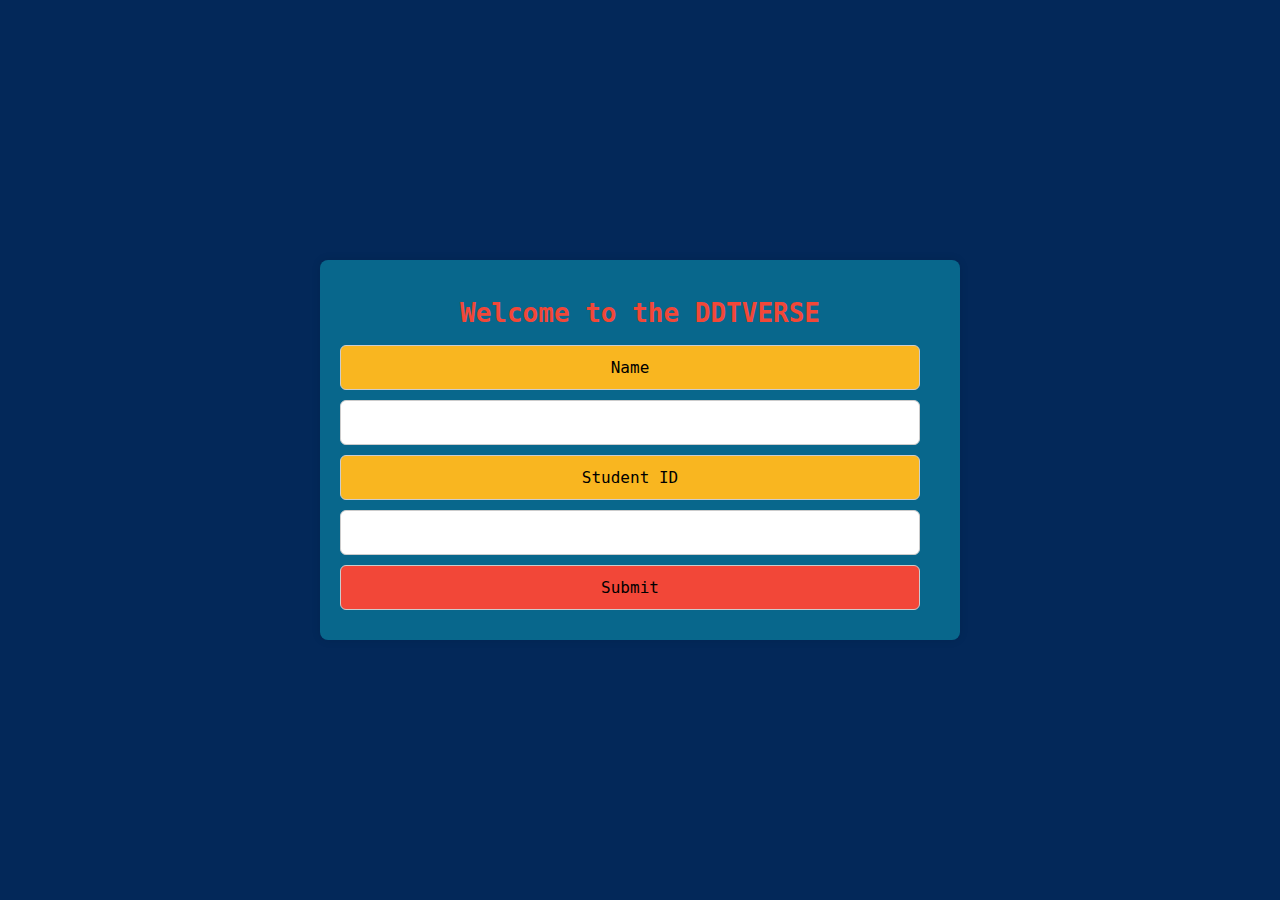
==== index.html @ 35f623ac "Update and rename testrun.html to index.html" ====
<!DOCTYPE html>
<html lang="en">

<head>
    <meta charset="UTF-8">
    <title>Birthday Form</title>
    <style>
        * {
            font-family: monospace;
        }
        body {
            display: flex;
            justify-content: center;
            align-items: center;
            height: 100vh;
            margin: 0;
            font-family: Arial, sans-serif;
            background-color: #032859;
        }

        .form-container {
            text-align: center;
            max-width: 600px;
            width: 100%;
            padding: 20px;
            border-radius: 8px;
            background-color: #08678C;
            box-shadow: 0 0 10px rgba(0, 0, 0, 0.1);
        }

        .form-container #question {
            padding: 5px;
        }

        input[type="text"],
        input[type="submit"],
        input[type="button"],
        label {
            display: block;
            margin: 10px 0;
            width: calc(100% - 20px);
            padding: 12px;
            border: 1px solid #ccc;
            border-radius: 6px;
            box-sizing: border-box;
            font-size: 16px;
            background-color: #F9B620;
            color: black;
            transition: border-color 0.3s ease;
        }

        input[type="text"] {
            background-color: white;
            color: black;
        }


        input[type="text"]:focus,
        input[type="submit"]:hover,
        input[type="button"]:hover,
        label:hover {
            border-color: #2196F3;
        }

        input[type="text"]:focus,
        input[type="submit"]:focus,
        input[type="button"]:focus,
        label:focus {
            outline: none;
            border-color: #2196F3;
        }

        input[type="submit"],
        input[type="button"] {
            cursor: pointer;
            background-color: #2196F3;
            color: #fff;
        }

        input[type="submit"], input[type="button"] {
            background-color: #F24738;
            color: black;
        }

        input[type="checkbox"] {
            display: none;
        }

        label.checkbox {
            position: relative;
            padding-left: 30px;
            cursor: pointer;
            font-size: 14px;
            color: #333;
            display: block;
            margin-bottom: 8px;
        }

        label.checkbox:before {
            content: '';
            position: absolute;
            left: 5px;
            top: 8px;
            width: 24px;
            height: 24px;
            border: 2px solid #F24738;
            border-radius: 4px;
            transition: background-color 0.3s ease, border-color 0.3s ease;
        }

        input[type="checkbox"]:checked+label.checkbox:before {
            background-color: #F24738;
            border-color: #F24738;
        }

        #popup {
            display: none;
            position: fixed;
            top: 50%;
            left: 50%;
            transform: translate(-50%, -50%);
            background: #032859;
            padding: 20px;
            border: 2px solid #333;
            border-radius: 5px;
            box-shadow: 0 0 10px rgba(0, 0, 0, 0.3);
            text-align: center;
        }

        #popup h1, h2, h4 {
            color: white;
        }

        #popup.show {
            display: block;
        }

        .hidden {
            display: none;
        }
    </style>
    <script>
        function validateNameAndID() {
            var name = document.getElementById("name").value;
            var studentId = document.getElementById("studentId").value;

            if (name === "" || studentId === "") {
                alert("Please fill in all fields.");
                return false;
            }

            // Basic student ID validation (9 digits)
            if (isNaN(studentId) || studentId.length !== 9 || studentId !== "220041117") {
                alert("Please enter a valid Student ID (9 digits).");
                return false;
            }


            document.getElementById("question").classList.remove("hidden");
            return false; // Prevent form submission
        }

        function showGreetingMessage() {
            var options = document.getElementsByName("color");
            var selectedOption = "";

            for (var i = 0; i < options.length; i++) {
                if (options[i].checked) {
                    selectedOption = options[i].value;
                    break;
                }
            }

            if (selectedOption === "") {
                alert("Please choose an option.");
                return;
            }

            document.getElementById("popup").classList.add("show");
        }
    </script>
</head>

<body>
    <div class="form-container">
        <form onsubmit="return validateNameAndID()">
            <h1 style="color: #F24738;">Welcome to the DDTVERSE</h1>
            <label for="name">Name</label>
            <input type="text" id="name" name="name" required>

            <label for="studentId">Student ID</label>
            <input type="text" id="studentId" name="studentId" required>

            <input type="submit" value="Submit" onclick="return validateNameAndID()">
        </form>

        <div class="form-container hidden" id="question" style="margin-top: 50px; background-color: #032859">
            <h2 style="color: #F24738;">How do you like to spend your time?</h2>
            <form onsubmit="return false;">
                <input type="checkbox" id="red" name="color" value="Red">
                <label class="checkbox" for="red" style="color: black;">Sleep</label>

                <input type="checkbox" id="blue" name="color" value="Blue">
                <label class="checkbox" for="blue" style="color: black;">More Sleep</label>

                <input type="checkbox" id="purple" name="color" value="Purple">
                <label class="checkbox" for="purple" style="color: black;">Nothing but Sleep</label><br><br>

                <input type="button" value="Submit" onclick="showGreetingMessage()">
            </form>
        </div>
    </div>

    <div id="popup" style="color: black">
        <h1>Happy Birthday CR afa!</h1>
        <h2>Here's to a new year of sleeping, sleeping and sleeping!</h2>
        <h4>Yawn yawn...</h4>
    </div>
</body>

</html>
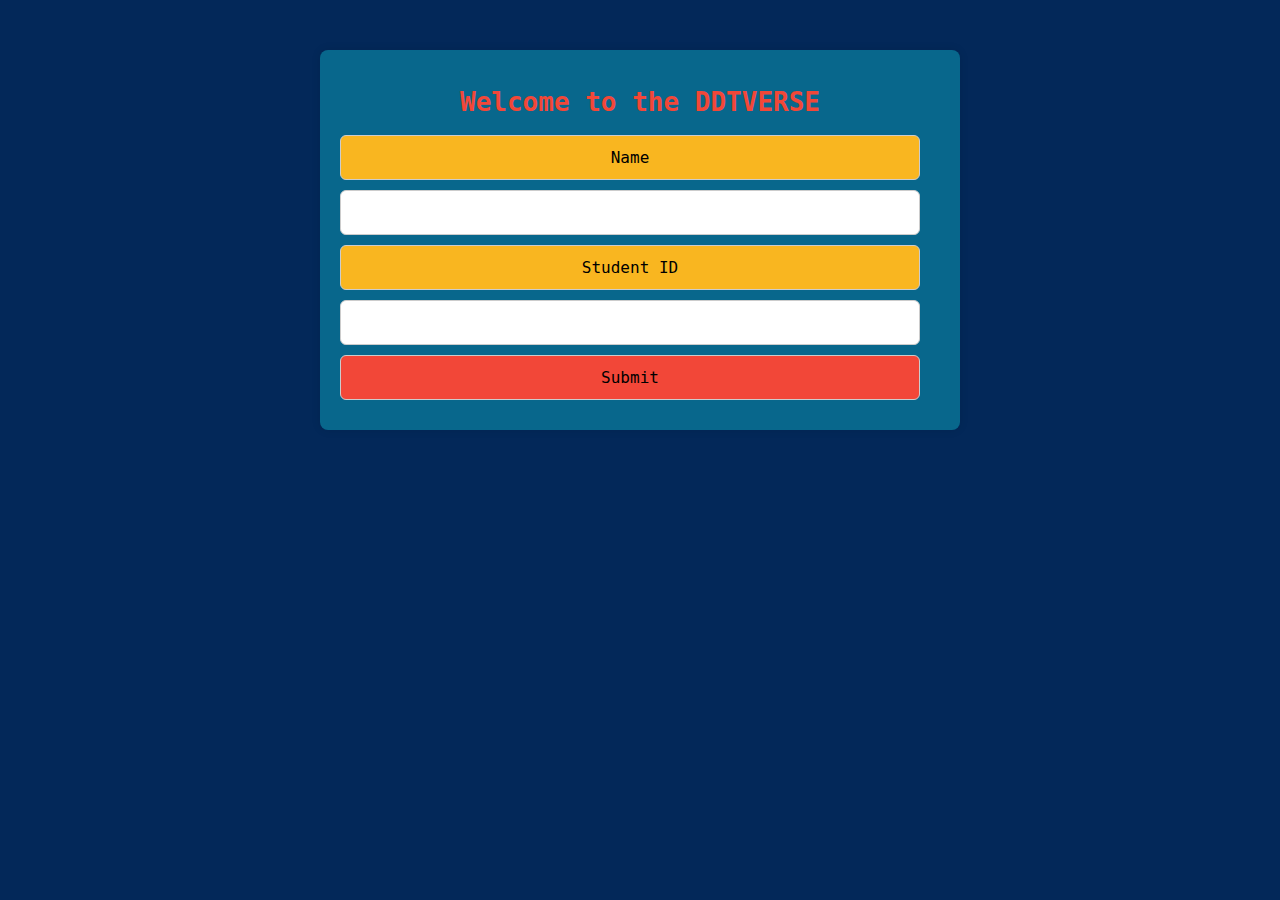
==== commit 89ece712: "Update index.html" ====
--- a/index.html
+++ b/index.html
@@ -3,7 +3,7 @@
 
 <head>
     <meta charset="UTF-8">
-    <title>Birthday Form</title>
+    <title>DDTVerse</title>
     <style>
         * {
             font-family: monospace;
@@ -12,8 +12,8 @@
             display: flex;
             justify-content: center;
             align-items: center;
-            height: 100vh;
-            margin: 0;
+            height: auto;
+            margin-top: 50px;
             font-family: Arial, sans-serif;
             background-color: #032859;
         }
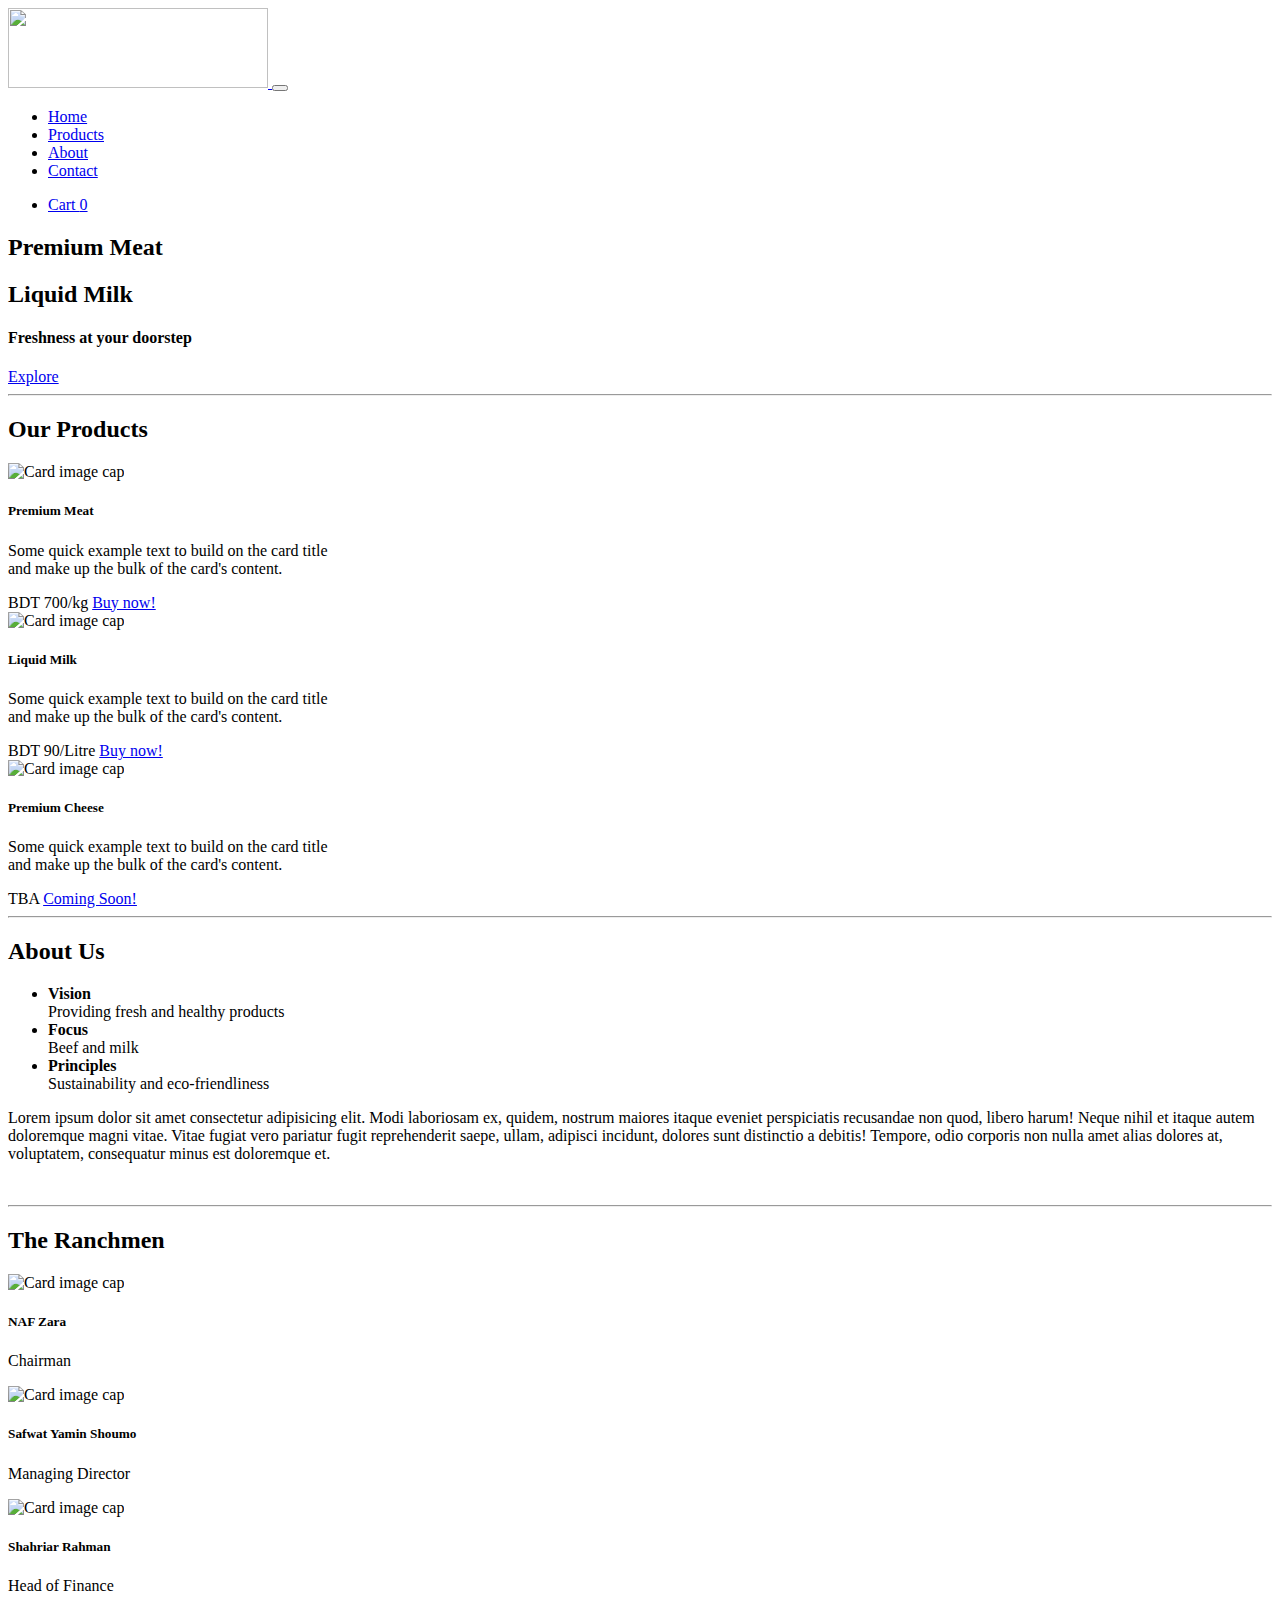
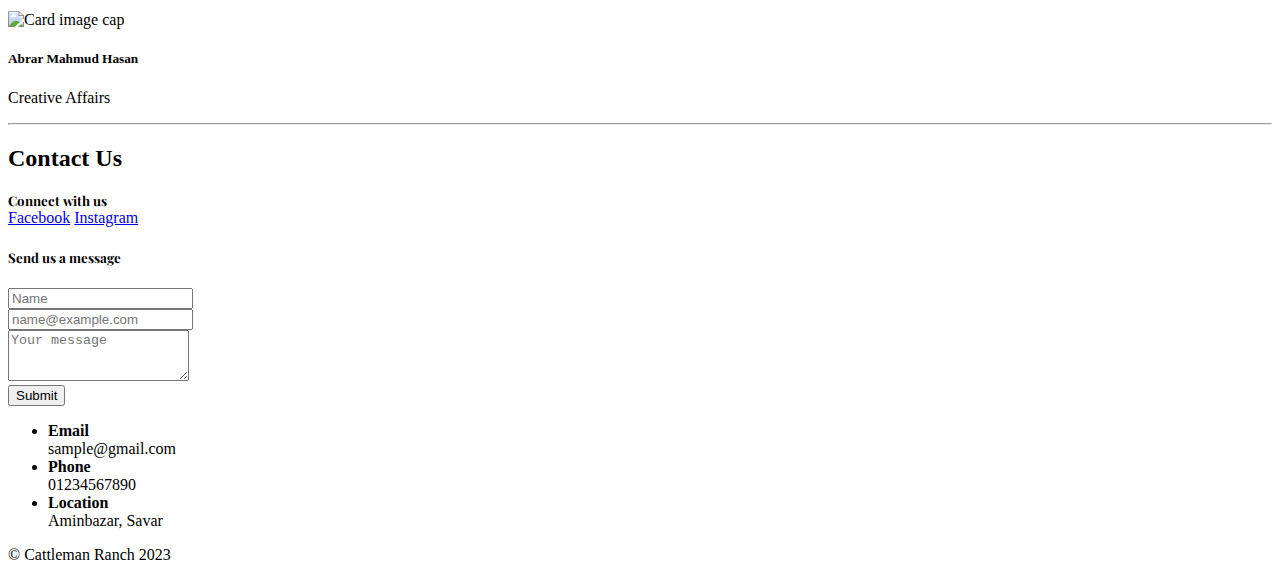
==== commit 941c781a: "Update index.html to CMR website" ====
--- a/index.html
+++ b/index.html
@@ -3,219 +3,220 @@
 
 <head>
     <meta charset="UTF-8">
-    <title>DDTVerse</title>
-    <style>
-        * {
-            font-family: monospace;
-        }
-        body {
-            display: flex;
-            justify-content: center;
-            align-items: center;
-            height: auto;
-            margin-top: 50px;
-            font-family: Arial, sans-serif;
-            background-color: #032859;
-        }
-
-        .form-container {
-            text-align: center;
-            max-width: 600px;
-            width: 100%;
-            padding: 20px;
-            border-radius: 8px;
-            background-color: #08678C;
-            box-shadow: 0 0 10px rgba(0, 0, 0, 0.1);
-        }
-
-        .form-container #question {
-            padding: 5px;
-        }
-
-        input[type="text"],
-        input[type="submit"],
-        input[type="button"],
-        label {
-            display: block;
-            margin: 10px 0;
-            width: calc(100% - 20px);
-            padding: 12px;
-            border: 1px solid #ccc;
-            border-radius: 6px;
-            box-sizing: border-box;
-            font-size: 16px;
-            background-color: #F9B620;
-            color: black;
-            transition: border-color 0.3s ease;
-        }
-
-        input[type="text"] {
-            background-color: white;
-            color: black;
-        }
-
-
-        input[type="text"]:focus,
-        input[type="submit"]:hover,
-        input[type="button"]:hover,
-        label:hover {
-            border-color: #2196F3;
-        }
-
-        input[type="text"]:focus,
-        input[type="submit"]:focus,
-        input[type="button"]:focus,
-        label:focus {
-            outline: none;
-            border-color: #2196F3;
-        }
-
-        input[type="submit"],
-        input[type="button"] {
-            cursor: pointer;
-            background-color: #2196F3;
-            color: #fff;
-        }
-
-        input[type="submit"], input[type="button"] {
-            background-color: #F24738;
-            color: black;
-        }
-
-        input[type="checkbox"] {
-            display: none;
-        }
-
-        label.checkbox {
-            position: relative;
-            padding-left: 30px;
-            cursor: pointer;
-            font-size: 14px;
-            color: #333;
-            display: block;
-            margin-bottom: 8px;
-        }
-
-        label.checkbox:before {
-            content: '';
-            position: absolute;
-            left: 5px;
-            top: 8px;
-            width: 24px;
-            height: 24px;
-            border: 2px solid #F24738;
-            border-radius: 4px;
-            transition: background-color 0.3s ease, border-color 0.3s ease;
-        }
-
-        input[type="checkbox"]:checked+label.checkbox:before {
-            background-color: #F24738;
-            border-color: #F24738;
-        }
-
-        #popup {
-            display: none;
-            position: fixed;
-            top: 50%;
-            left: 50%;
-            transform: translate(-50%, -50%);
-            background: #032859;
-            padding: 20px;
-            border: 2px solid #333;
-            border-radius: 5px;
-            box-shadow: 0 0 10px rgba(0, 0, 0, 0.3);
-            text-align: center;
-        }
-
-        #popup h1, h2, h4 {
-            color: white;
-        }
-
-        #popup.show {
-            display: block;
-        }
-
-        .hidden {
-            display: none;
-        }
-    </style>
-    <script>
-        function validateNameAndID() {
-            var name = document.getElementById("name").value;
-            var studentId = document.getElementById("studentId").value;
-
-            if (name === "" || studentId === "") {
-                alert("Please fill in all fields.");
-                return false;
-            }
-
-            // Basic student ID validation (9 digits)
-            if (isNaN(studentId) || studentId.length !== 9 || studentId !== "220041117") {
-                alert("Please enter a valid Student ID (9 digits).");
-                return false;
-            }
-
-
-            document.getElementById("question").classList.remove("hidden");
-            return false; // Prevent form submission
-        }
-
-        function showGreetingMessage() {
-            var options = document.getElementsByName("color");
-            var selectedOption = "";
-
-            for (var i = 0; i < options.length; i++) {
-                if (options[i].checked) {
-                    selectedOption = options[i].value;
-                    break;
-                }
-            }
-
-            if (selectedOption === "") {
-                alert("Please choose an option.");
-                return;
-            }
-
-            document.getElementById("popup").classList.add("show");
-        }
-    </script>
+    <meta name="viewport" content="width=device-width, initial-scale=1.0">
+    <link href="https://fonts.googleapis.com/css2?family=Roboto&display=swap" rel="stylesheet">
+    <link href="https://fonts.googleapis.com/css2?family=Playfair+Display:wght@600&family=Roboto&display=swap"
+        rel="stylesheet">
+    <link rel="stylesheet" href="https://cdn.jsdelivr.net/npm/bootstrap@4.6.2/dist/css/bootstrap.min.css"
+        integrity="sha384-xOolHFLEh07PJGoPkLv1IbcEPTNtaed2xpHsD9ESMhqIYd0nLMwNLD69Npy4HI+N" crossorigin="anonymous">
+    <link rel="stylesheet" href="styles.css" type="text/css">
+    <title>Cattleman ranch</title>
 </head>
 
 <body>
-    <div class="form-container">
-        <form onsubmit="return validateNameAndID()">
-            <h1 style="color: #F24738;">Welcome to the DDTVERSE</h1>
-            <label for="name">Name</label>
-            <input type="text" id="name" name="name" required>
-
-            <label for="studentId">Student ID</label>
-            <input type="text" id="studentId" name="studentId" required>
-
-            <input type="submit" value="Submit" onclick="return validateNameAndID()">
-        </form>
-
-        <div class="form-container hidden" id="question" style="margin-top: 50px; background-color: #032859">
-            <h2 style="color: #F24738;">How do you like to spend your time?</h2>
-            <form onsubmit="return false;">
-                <input type="checkbox" id="red" name="color" value="Red">
-                <label class="checkbox" for="red" style="color: black;">Sleep</label>
-
-                <input type="checkbox" id="blue" name="color" value="Blue">
-                <label class="checkbox" for="blue" style="color: black;">More Sleep</label>
-
-                <input type="checkbox" id="purple" name="color" value="Purple">
-                <label class="checkbox" for="purple" style="color: black;">Nothing but Sleep</label><br><br>
-
-                <input type="button" value="Submit" onclick="showGreetingMessage()">
-            </form>
-        </div>
-    </div>
-
-    <div id="popup" style="color: black">
-        <h1>Happy Birthday CR afa!</h1>
-        <h2>Here's to a new year of sleeping, sleeping and sleeping!</h2>
-        <h4>Yawn yawn...</h4>
-    </div>
+    <!--Navigation bar-->
+    <nav class="navbar navbar-expand-lg navbar-dark sticky-top">
+        <a class="navbar-brand" href="#">
+            <img src="images/CMR logo with name-01.png" alt="" height="80px" width="260px">
+        </a>
+        <button class="navbar-toggler" type="button" data-toggle="collapse" data-target="#navbarNav"
+            aria-controls="navbarNavAltMarkup" aria-expanded="false" aria-label="Toggle navigation">
+            <span class="navbar-toggler-icon"></span>
+        </button>
+        <div class="collapse navbar-collapse" id="navbarNav">
+            <ul class="navbar-nav">
+                <li class="nav-item">
+                    <a class="my-nav-link nav-link" href="site.html">Home</a>
+                </li>
+                <li class="nav-item">
+                    <a class="nav-link my-nav-link" href="#products-heading">Products</a>
+                </li>
+                <li class="nav-item">
+                    <a class="nav-link my-nav-link" href="#about-heading">About</a>
+                </li>
+                <li class="nav-item">
+                    <a class="nav-link my-nav-link" href="#contact-heading">Contact</a>
+                </li>
+            </ul>
+            <ul class="navbar-nav ml-auto">
+                <li class="nav-item">
+                    <a class="nav-link my-nav-link" href="#">Cart <span class="badge badge-danger">0</span></a>
+                </li>
+            </ul>
+        </div>
+    </nav>
+    <!--Welcome section-->
+    <div class="container-fluid" id="section-welcome">
+        <h2>Premium Meat</h2>
+        <h2>Liquid Milk</h2>
+        <h4>Freshness at your doorstep</h4>
+        <a href="#">Explore</a>
+    </div>
+    <hr>
+    <!--Product cards-->
+    <h2 id="products-heading">Our Products</h2>
+    <div class="container-fluid" id="section-products">
+        <div class="row">
+            <div class="col-md-6 col-lg-4 mb-4">
+                <div class="card mx-auto" style="width: 21rem;">
+                    <img class="card-img-top" src="images/beef meat poster-01.jpg" alt="Card image cap">
+                    <div class="card-body">
+                        <h5 class="card-title">Premium Meat</h5>
+                        <p class="card-text">Some quick example text to build on the card title and make up the bulk of
+                            the card's content.</p>
+                        <a class="btn btn-outline-secondary">BDT 700/kg</a>
+                        <a href="#" class="product-card-button btn">Buy now!</a>
+                    </div>
+                </div>
+            </div>
+            <div class="col-md-6 col-lg-4 mb-4">
+                <div class="card mx-auto" style="width: 21rem;">
+                    <img class="card-img-top" src="images/milk sticker english-01.jpg" alt="Card image cap">
+                    <div class="card-body">
+                        <h5 class="card-title">Liquid Milk</h5>
+                        <p class="card-text">Some quick example text to build on the card title and make up the bulk of
+                            the card's content.</p>
+                        <a class="btn btn-outline-secondary">BDT 90/Litre</a>
+                        <a href="#" class="product-card-button btn">Buy now!</a>
+                    </div>
+                </div>
+            </div>
+            <div class="col-md-6 col-lg-4 mb-4">
+                <div class="card mx-auto" style="width: 21rem;">
+                    <img class="card-img-top" src="images/cheese.jpg" alt="Card image cap">
+                    <div class="card-body">
+                        <h5 class="card-title">Premium Cheese</h5>
+                        <p class="card-text">Some quick example text to build on the card title and make up the bulk of
+                            the card's content.</p>
+                        <a class="btn btn-outline-secondary">TBA</a>
+                        <a href="#" class="product-card-button btn">Coming Soon!</a>
+                    </div>
+                </div>
+            </div>
+        </div>
+    </div>
+    <hr>
+    <!--About-->
+    <h2 id="about-heading">About Us</h2>
+    <div class="container-fluid" id="section-about">
+        <div class="row">
+            <div class="col-lg-4 mb-4 ">
+                <div class="card mx-auto" style="width: 21rem;">
+                    <ul class="list-group list-group-flush">
+                        <li class="list-group-item"><strong>Vision</strong><br>Providing fresh and healthy products</li>
+                        <li class="list-group-item"><strong>Focus</strong><br>Beef and milk</li>
+                        <li class="list-group-item"><strong>Principles</strong><br>Sustainability and eco-friendliness
+                        </li>
+                    </ul>
+                </div>
+            </div>
+            <div class="col-lg-4 mb-4 ">
+                <p>Lorem ipsum dolor sit amet consectetur adipisicing elit. Modi laboriosam ex, quidem, nostrum maiores
+                    itaque eveniet perspiciatis recusandae non quod, libero harum! Neque nihil et itaque autem
+                    doloremque magni vitae.
+                    Vitae fugiat vero pariatur fugit reprehenderit saepe, ullam, adipisci incidunt, dolores sunt
+                    distinctio a debitis! Tempore, odio corporis non nulla amet alias dolores at, voluptatem,
+                    consequatur minus est doloremque et.</p>
+            </div>
+            <div class="col-lg-4 mb-4 text-center">
+                <img src="images/cattleman ranch pfp maroon.jpg" alt="" class="img-fluid" width="60%">
+            </div>
+        </div>
+    </div>
+    <hr>
+    <!--The people-->
+    <h2 id="people-heading">The Ranchmen</h2>
+    <div class="container-fluid" id="section-products">
+        <div class="row">
+            <div class="col-md-6 col-lg-3 mb-4">
+                <div class="card mx-auto" style="width: 18rem;">
+                    <img class="card-img-top" src="images/placeholder.jpg" alt="Card image cap">
+                    <div class="card-body">
+                        <h5 class="card-title">NAF Zara</h5>
+                        <p class="card-text">Chairman</p>
+                    </div>
+                </div>
+            </div>
+            <div class="col-md-6 col-lg-3 mb-4">
+                <div class="card mx-auto" style="width: 18rem;">
+                    <img class="card-img-top" src="images/placeholder.jpg" alt="Card image cap">
+                    <div class="card-body">
+                        <h5 class="card-title">Safwat Yamin Shoumo</h5>
+                        <p class="card-text">Managing Director</p>
+                    </div>
+                </div>
+            </div>
+            <div class="col-md-6 col-lg-3 mb-4">
+                <div class="card mx-auto" style="width: 18rem;">
+                    <img class="card-img-top" src="images/placeholder.jpg" alt="Card image cap">
+                    <div class="card-body">
+                        <h5 class="card-title">Shahriar Rahman</h5>
+                        <p class="card-text">Head of Finance</p>
+                    </div>
+                </div>
+            </div>
+            <div class="col-md-6 col-lg-3 mb-4">
+                <div class="card mx-auto" style="width: 18rem;">
+                    <img class="card-img-top" src="images/image-abrar.jpg" alt="Card image cap">
+                    <div class="card-body">
+                        <h5 class="card-title">Abrar Mahmud Hasan</h5>
+                        <p class="card-text">Creative Affairs</p>
+                    </div>
+                </div>
+            </div>
+        </div>
+    </div>
+    <hr>
+    <!--Contact-->
+    <h2 id="contact-heading">Contact Us</h2>
+    <div class="container-fluid" id="section-contact">
+        <div class="row">
+            <div class="col-lg-4 mb-4 text-center">
+                <h5 class="mb-2" style="font-family: Playfair Display;margin:auto">Connect with us</h5>
+                <div class="card mx-auto" style="width: 21rem;">
+                    <div class="card-body">
+                        <a href="https://www.facebook.com/profile.php?id=61555065422906" target="_blank"
+                            class="card-link btn btn-outline-primary">Facebook</a>
+                        <a href="#" class="card-link btn btn-outline-danger">Instagram</a>
+                    </div>
+                </div>
+            </div>
+            <div class="col-lg-4 mb-4 text-center">
+                <h5 style="font-family: Playfair Display;">Send us a message</h5>
+                <form>
+                    <div class="form-group">
+                        <input type="text" class="form-control" id="name" placeholder="Name">
+                    </div>
+                    <div class="form-group">
+                        <input type="email" class="form-control" id="email" placeholder="name@example.com">
+                    </div>
+                    <div class="form-group">
+                        <textarea class="form-control" id="exampleFormControlTextarea1" rows="3"
+                            placeholder="Your message"></textarea>
+                    </div>
+                    <button type="submit" class="btn btn-primary mb-2 form-submit-button">Submit</button>
+                </form>
+            </div>
+            <div class="col-lg-4 mb-4 ">
+                <div class="card mx-auto" style="width: 21rem;">
+                    <ul class="list-group list-group-flush">
+                        <li class="list-group-item"><strong>Email</strong><br>sample@gmail.com</li>
+                        <li class="list-group-item"><strong>Phone</strong><br>01234567890</li>
+                        <li class="list-group-item"><strong>Location</strong><br>Aminbazar, Savar</li>
+                    </ul>
+                </div>
+            </div>
+        </div>
+    </div>
+    <!--footer-->
+    <p id="footer-text">&copy; Cattleman Ranch 2023</p>
+
+    <script src="https://cdn.jsdelivr.net/npm/jquery@3.5.1/dist/jquery.slim.min.js"
+        integrity="sha384-DfXdz2htPH0lsSSs5nCTpuj/zy4C+OGpamoFVy38MVBnE+IbbVYUew+OrCXaRkfj"
+        crossorigin="anonymous"></script>
+    <script src="https://cdn.jsdelivr.net/npm/bootstrap@4.6.2/dist/js/bootstrap.bundle.min.js"
+        integrity="sha384-Fy6S3B9q64WdZWQUiU+q4/2Lc9npb8tCaSX9FK7E8HnRr0Jz8D6OP9dO5Vg3Q9ct"
+        crossorigin="anonymous"></script>
 </body>
 
 </html>
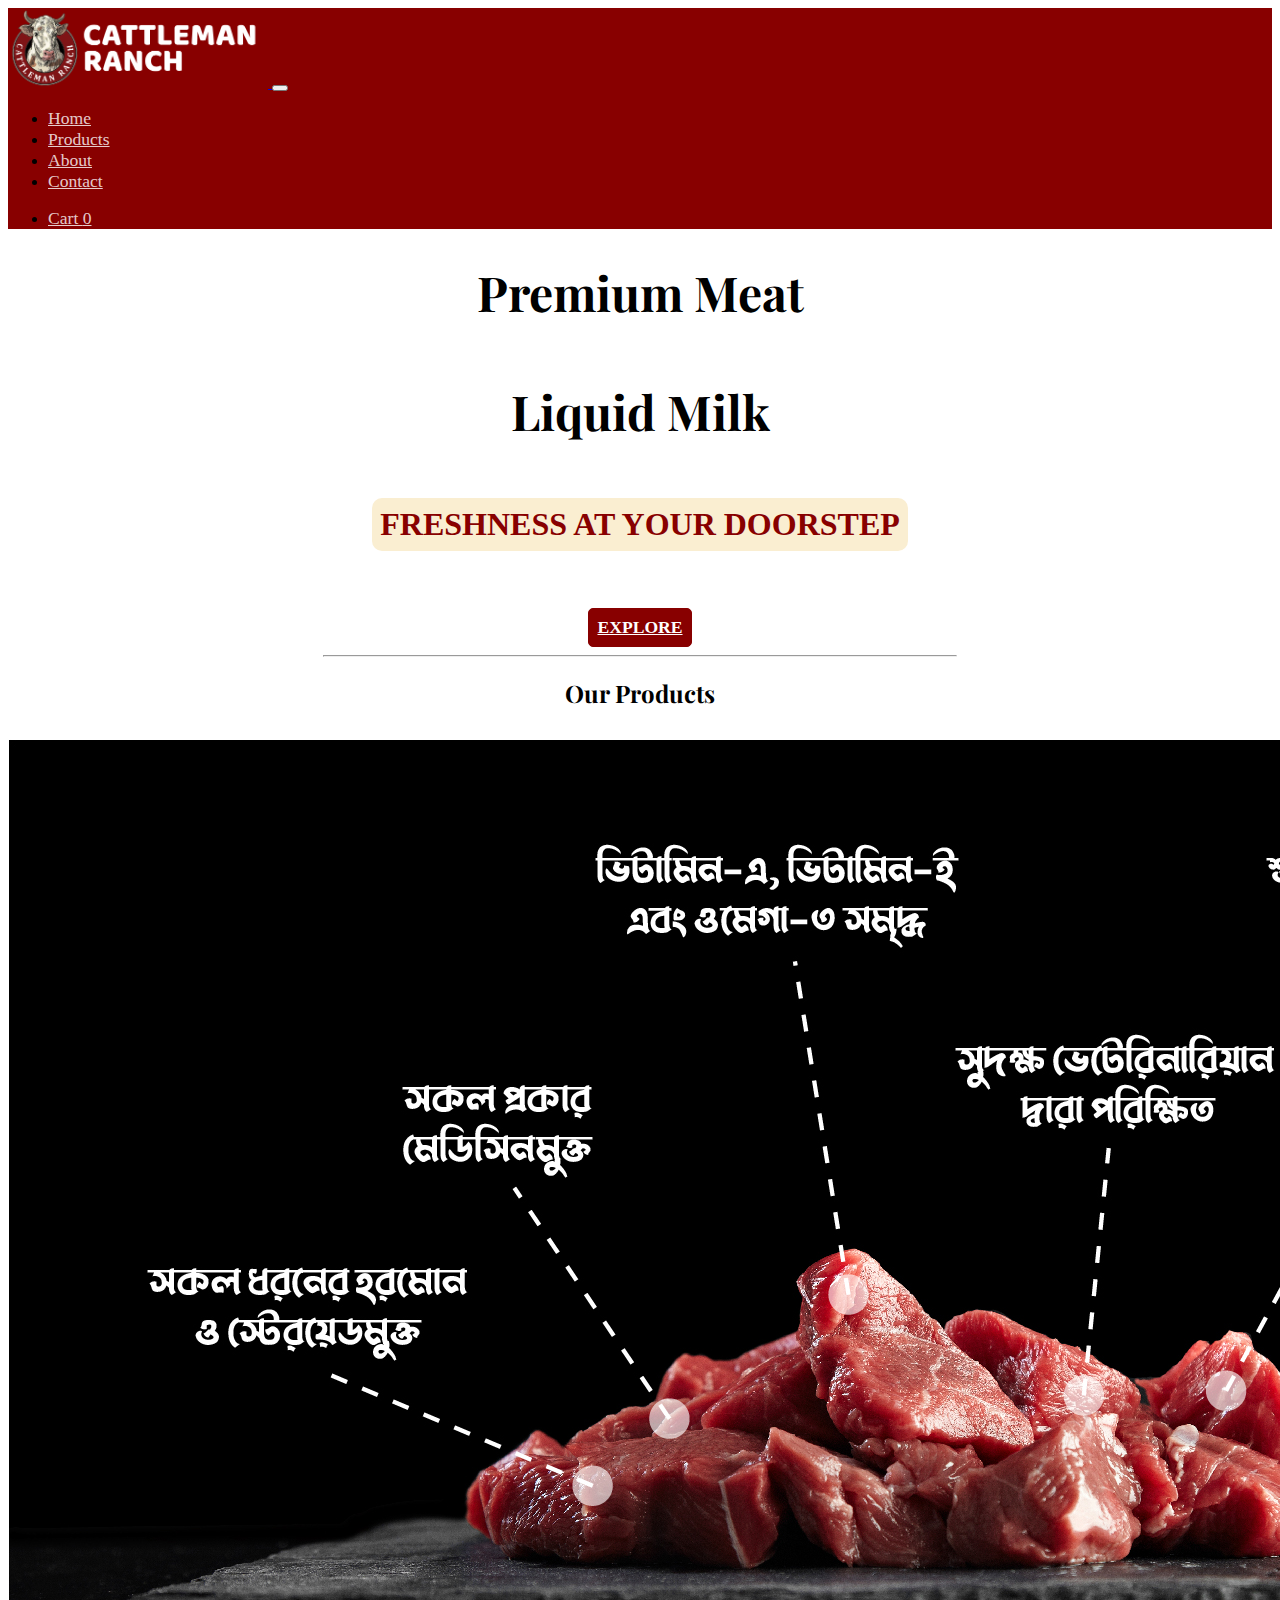
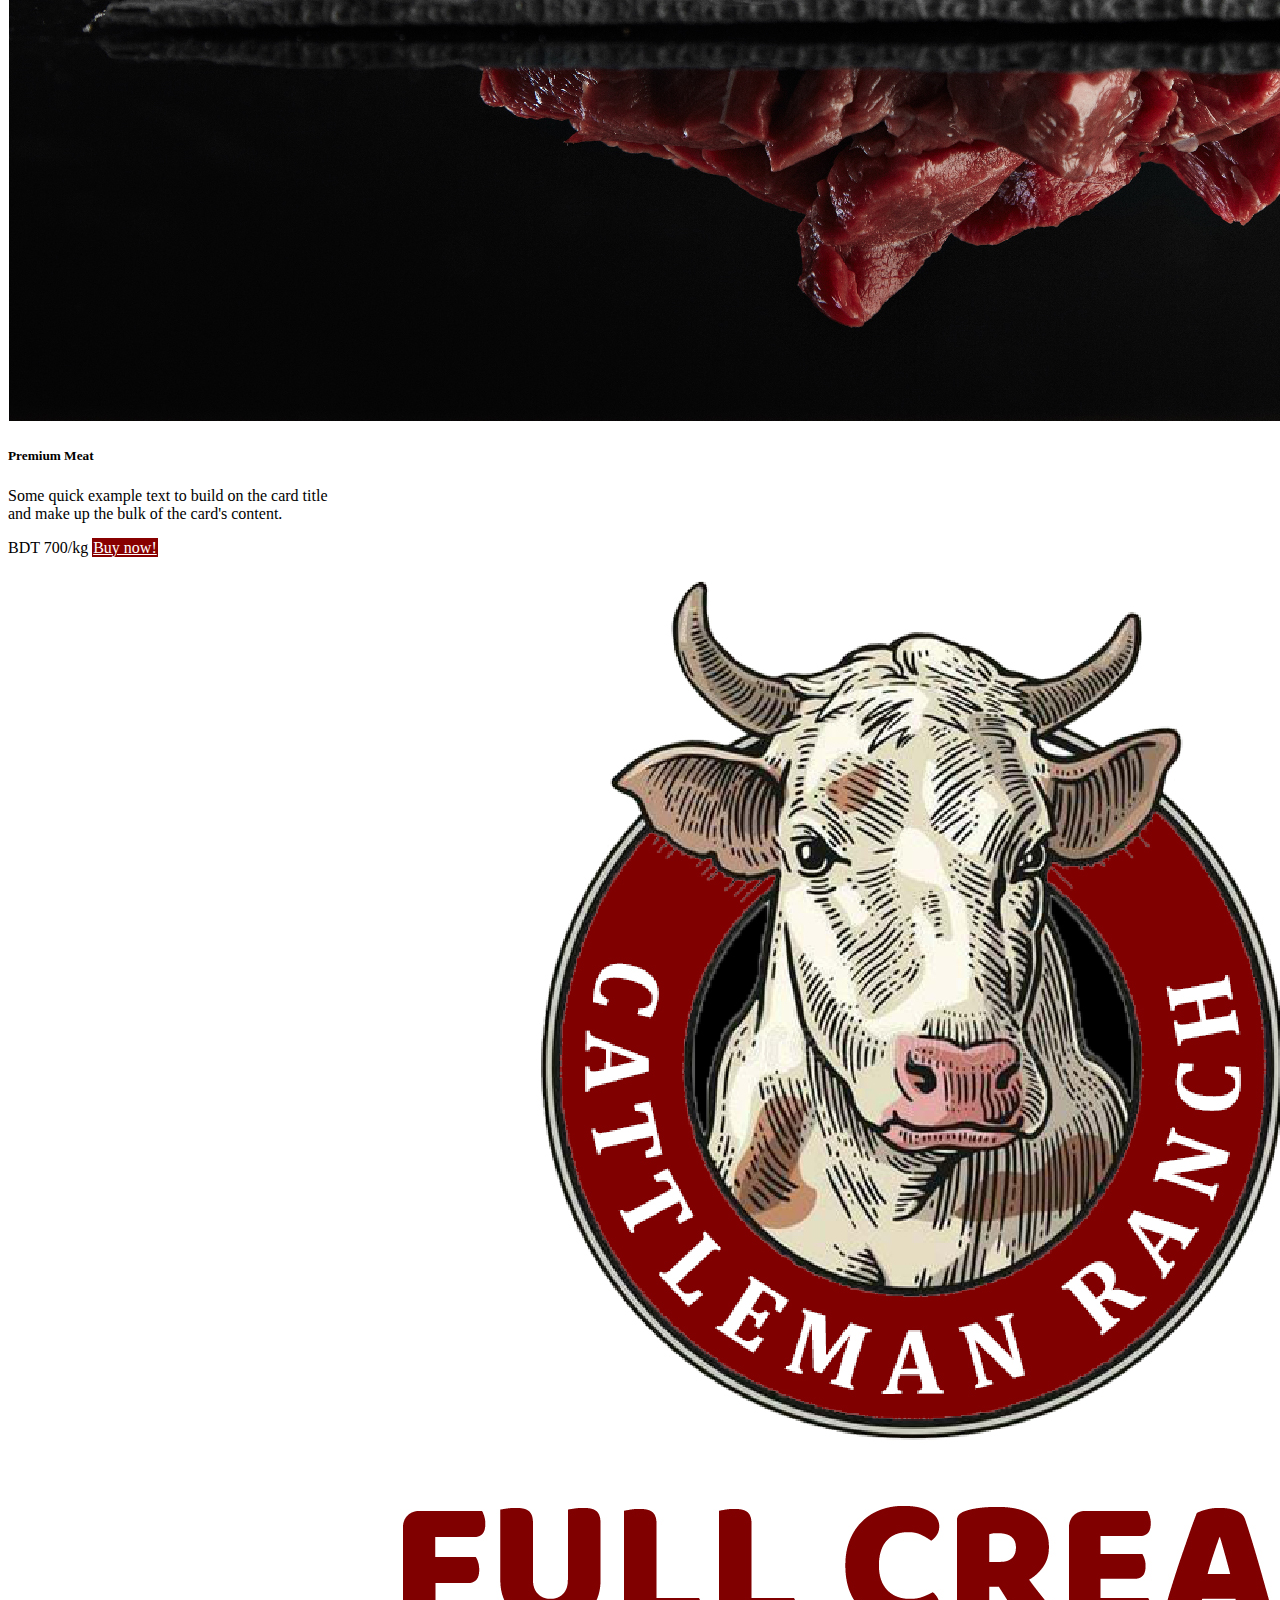
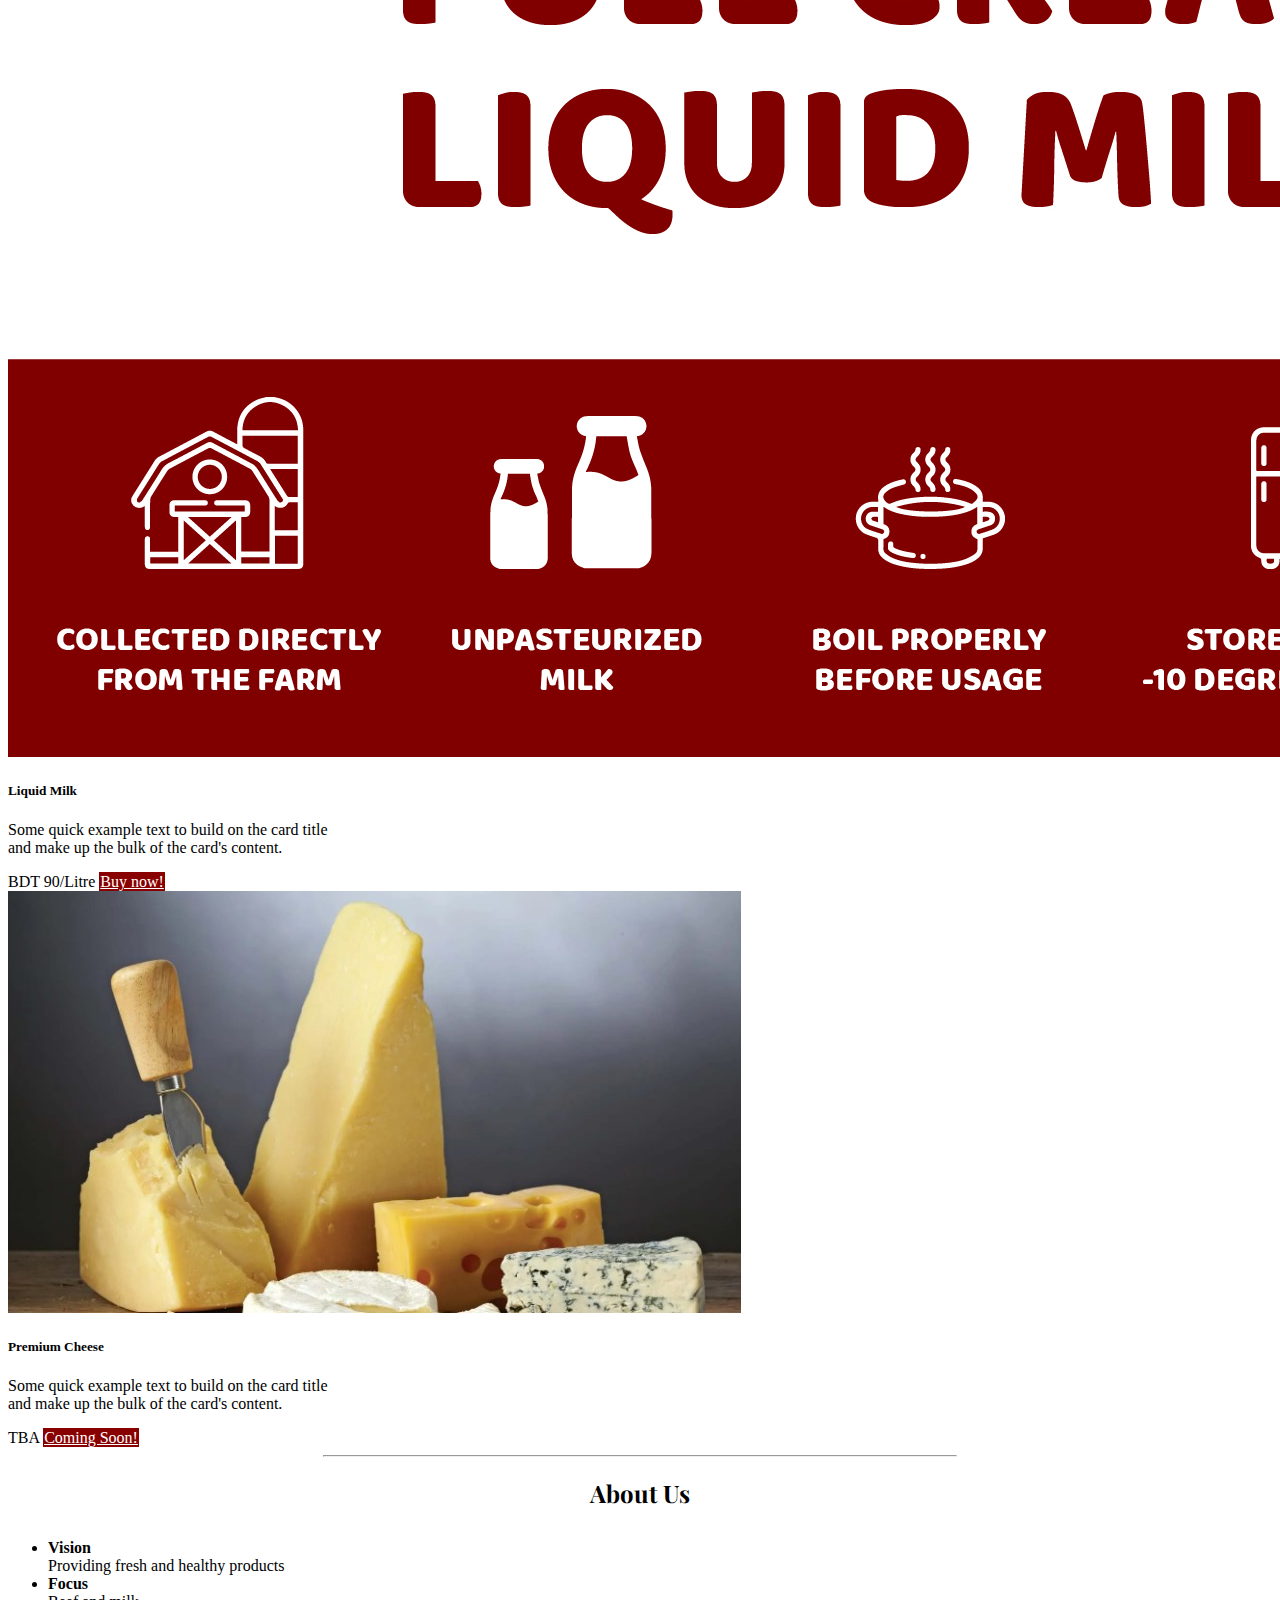
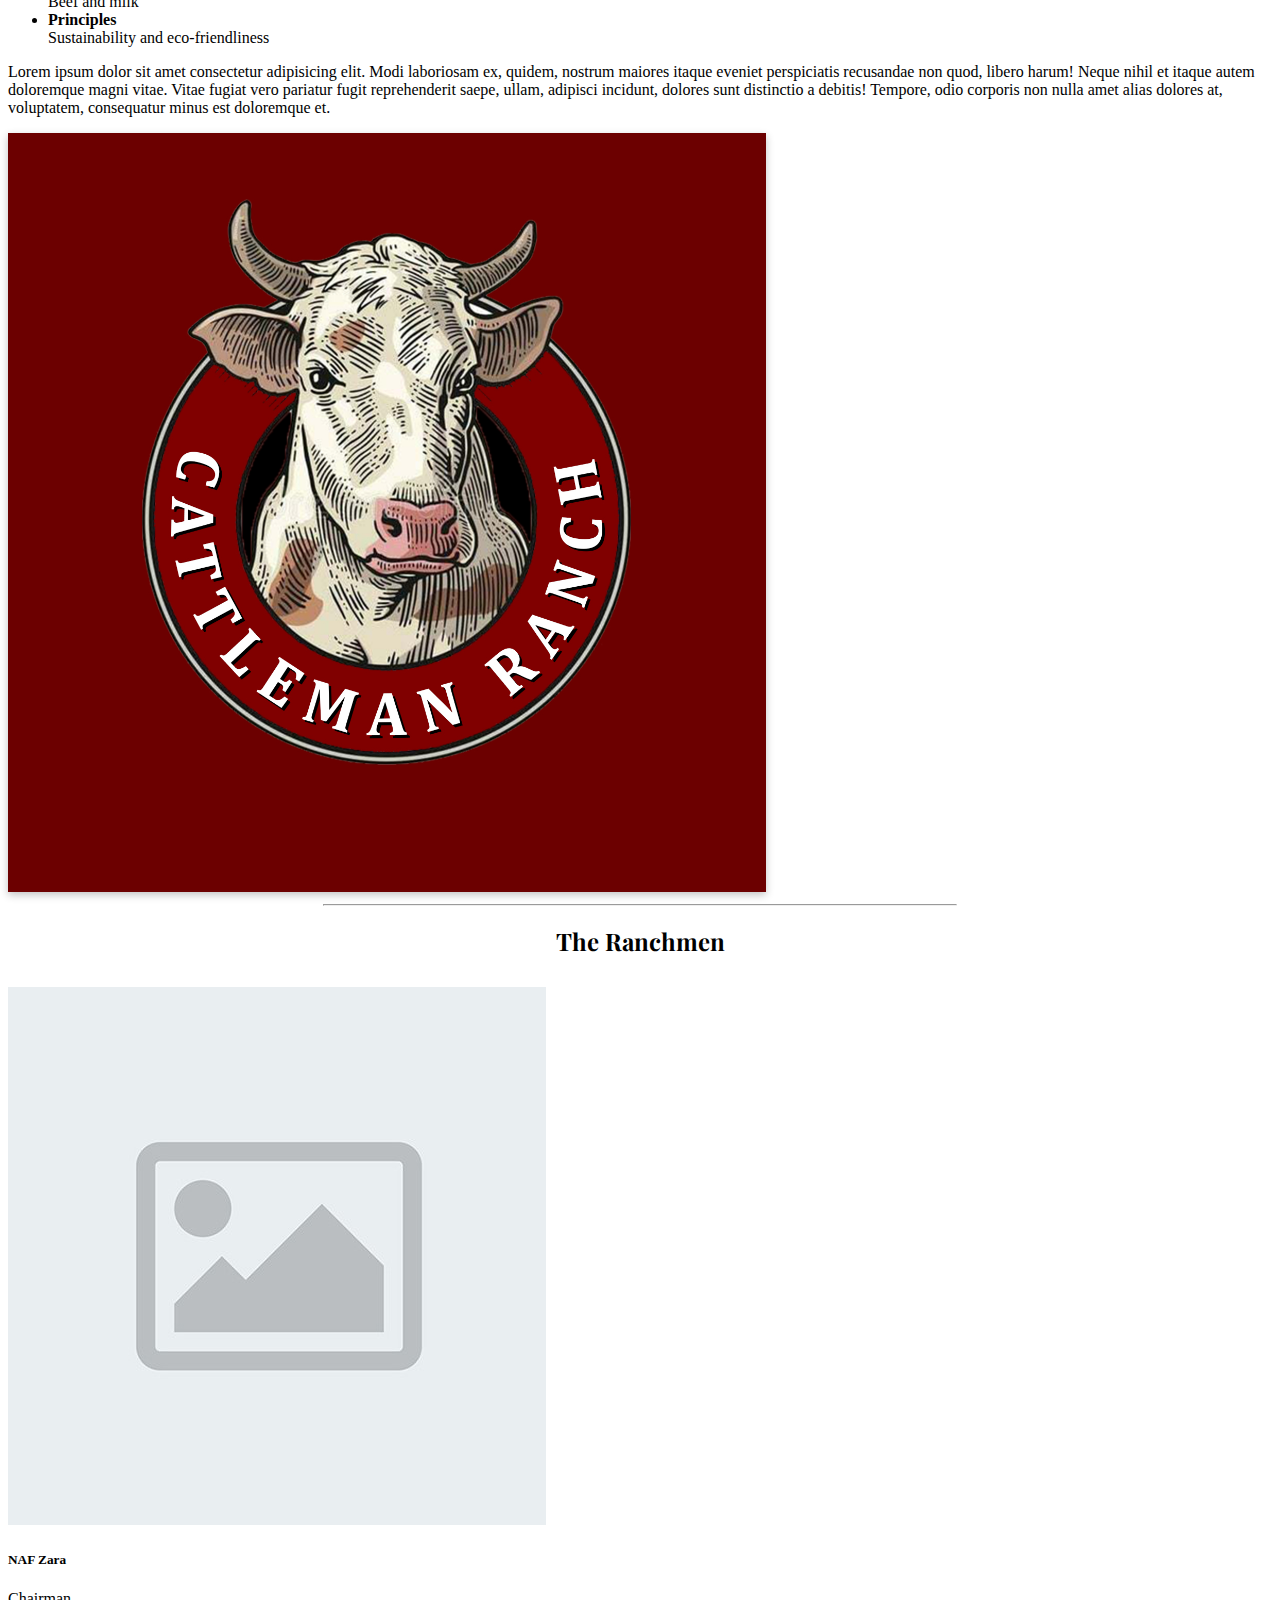
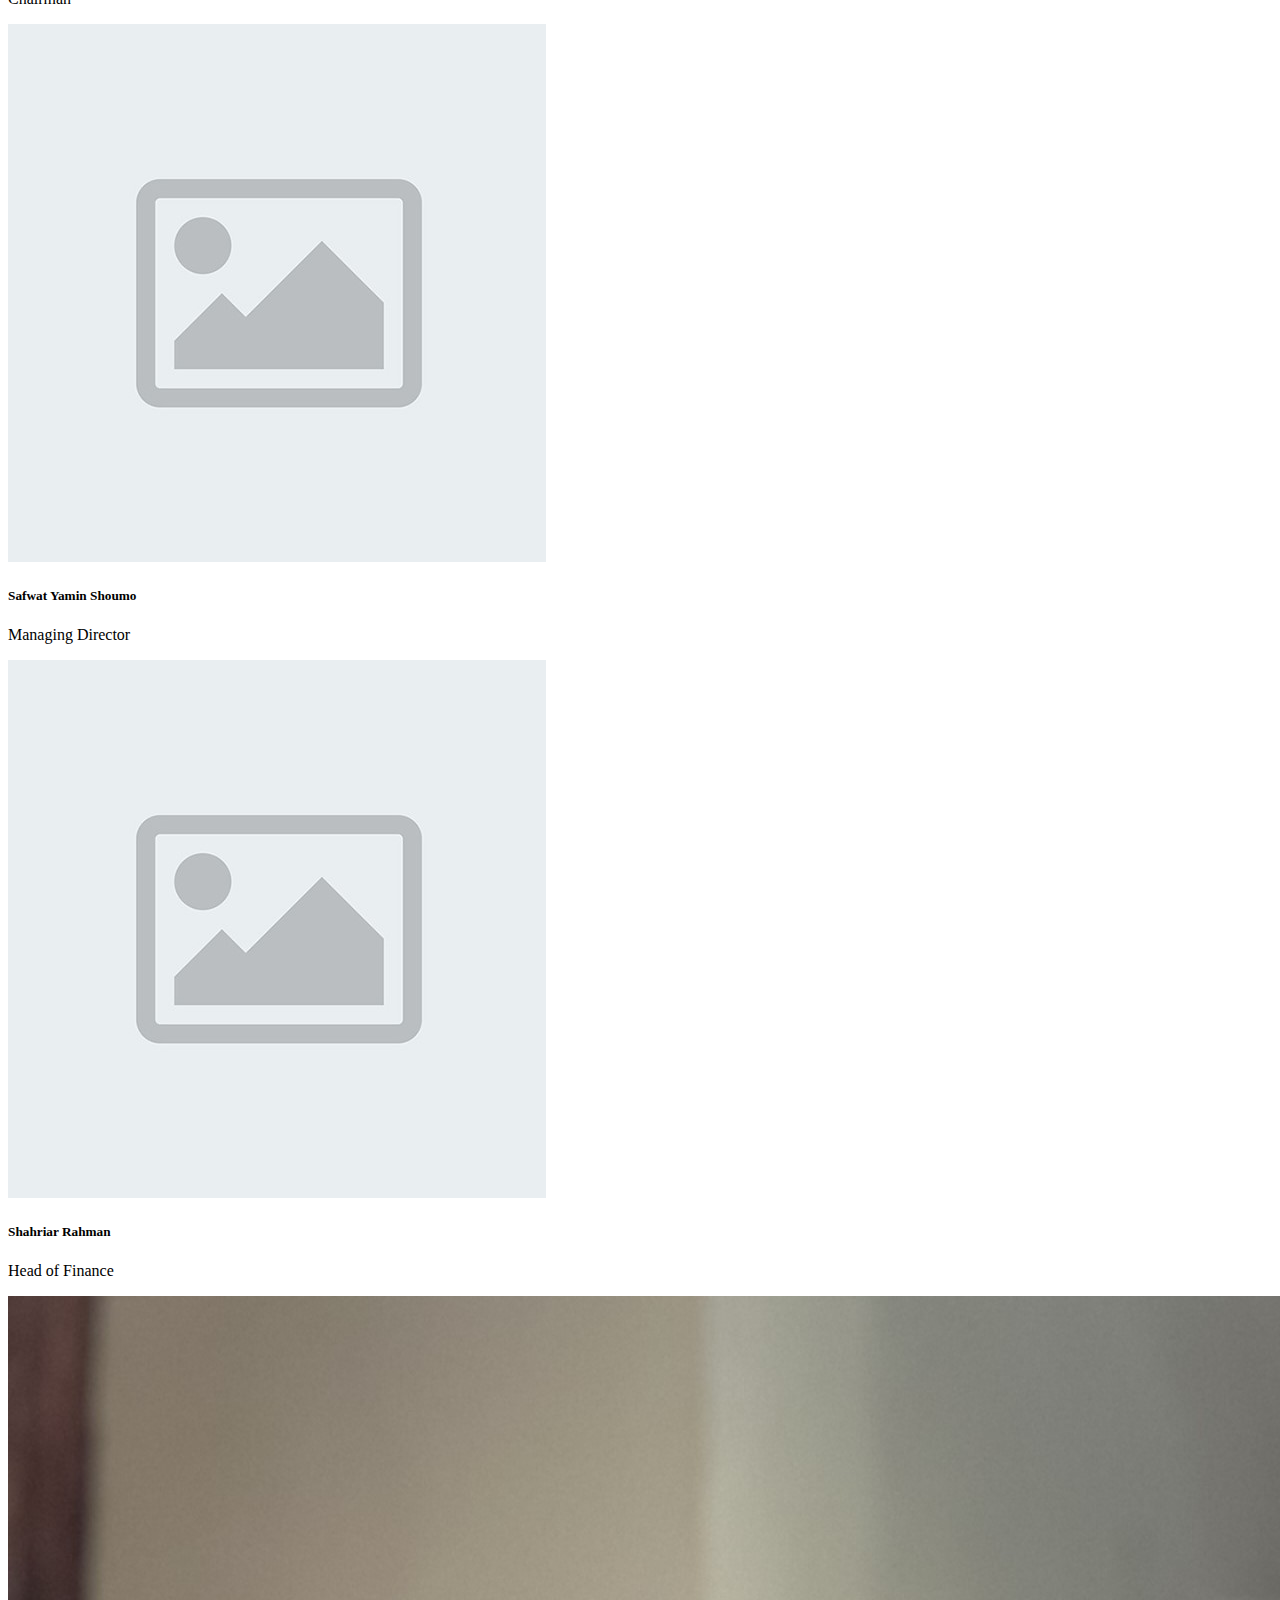
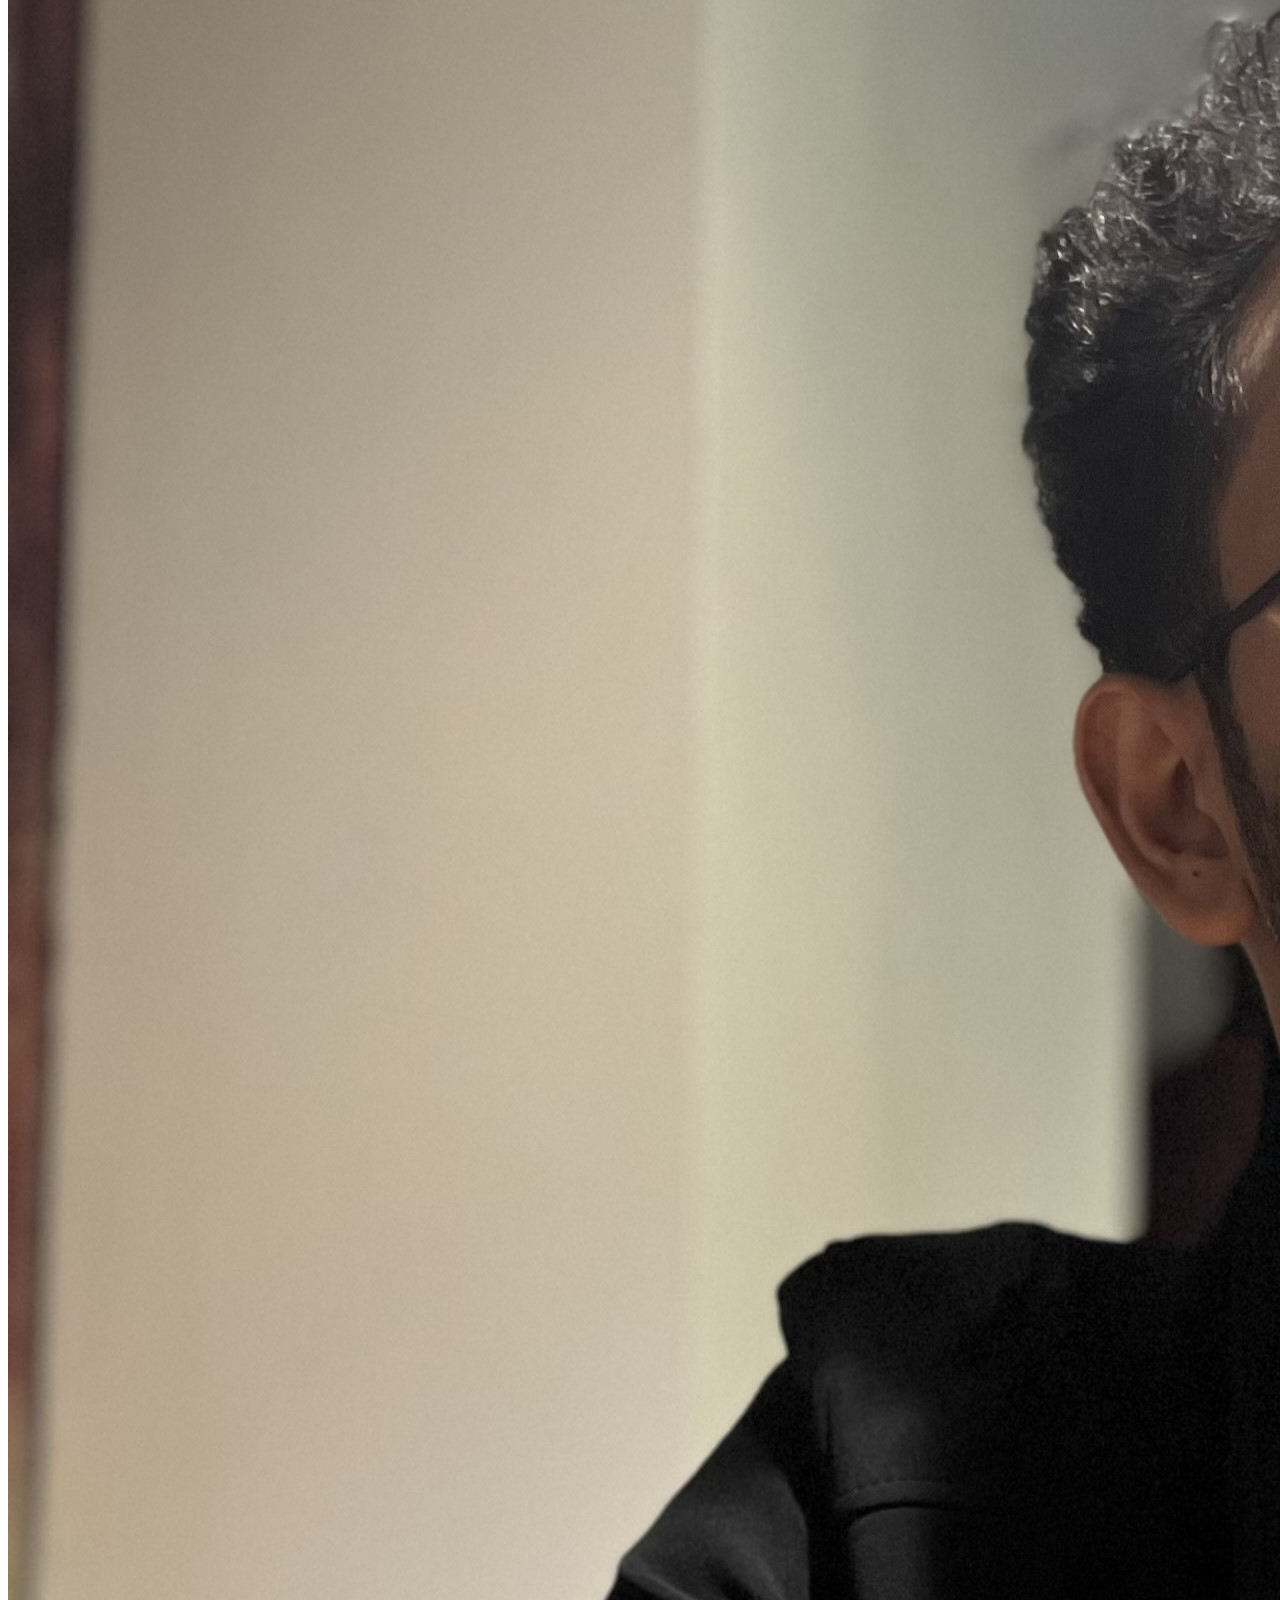
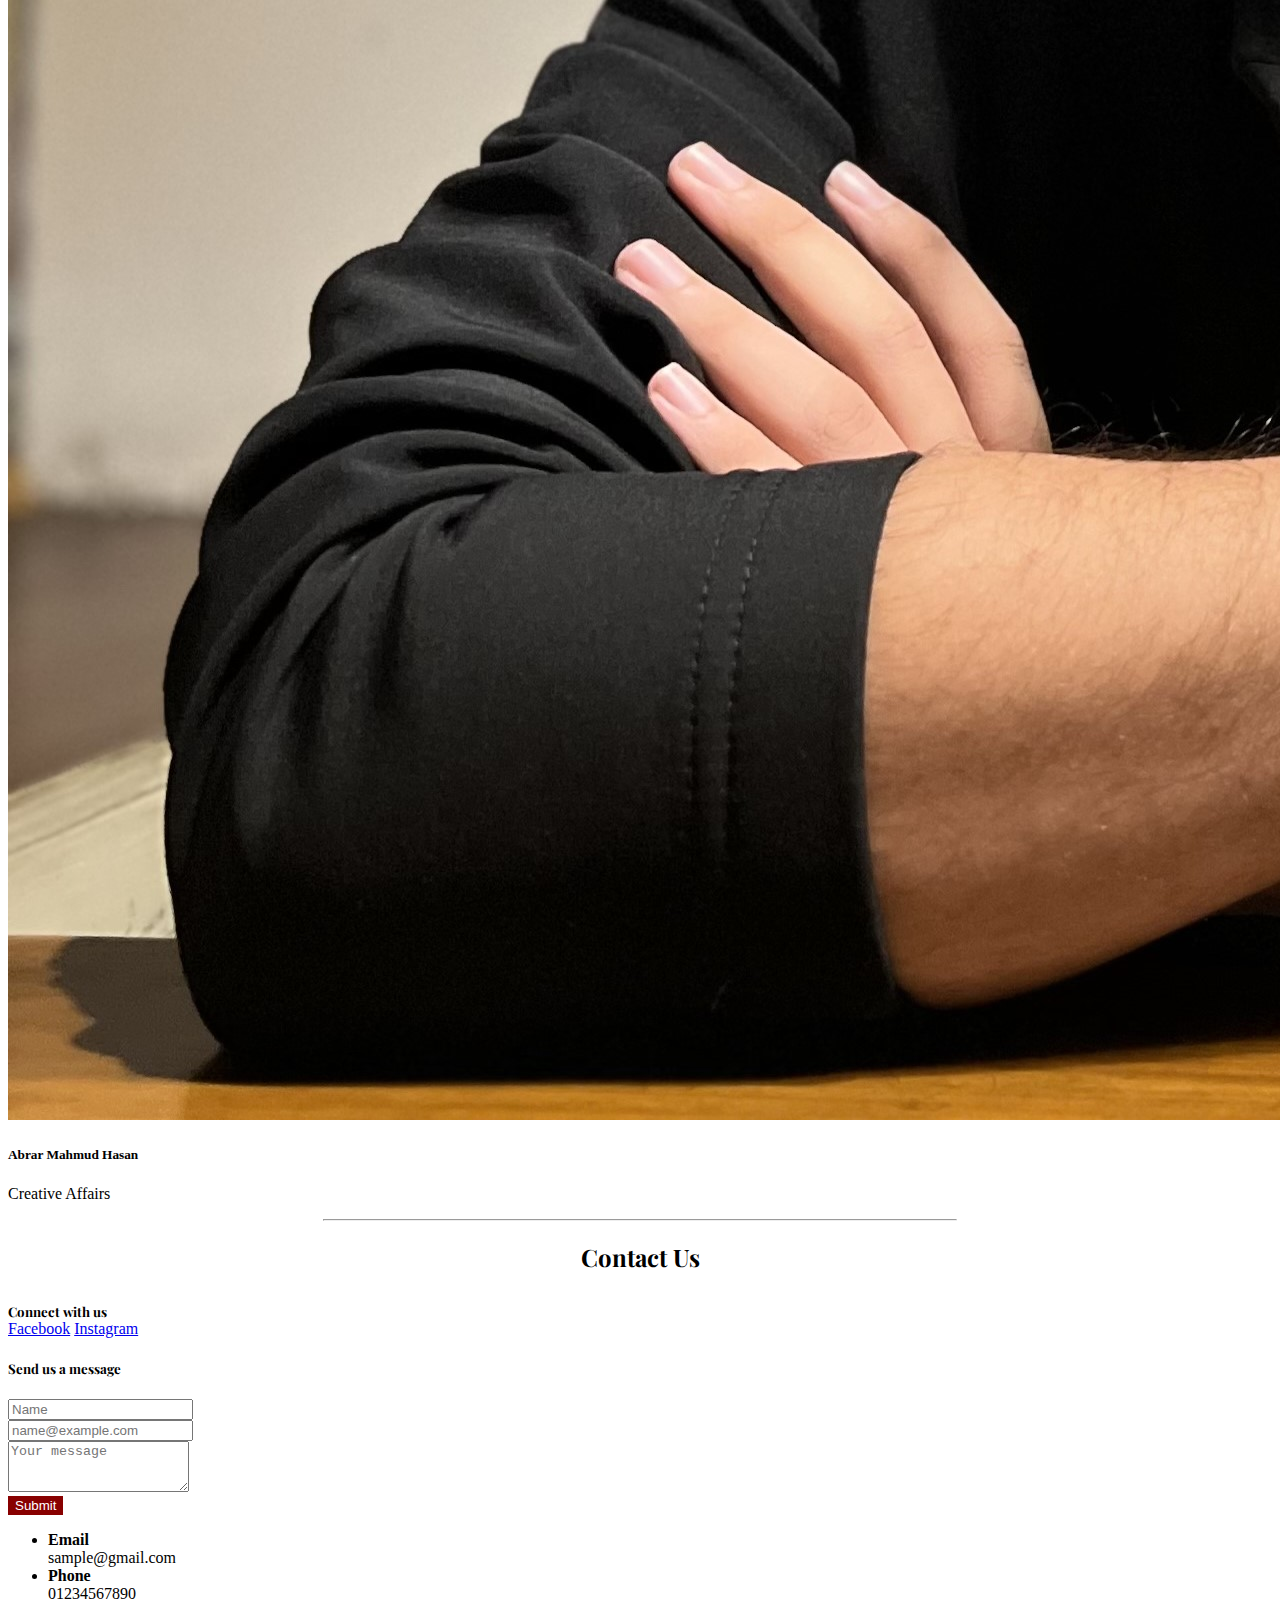
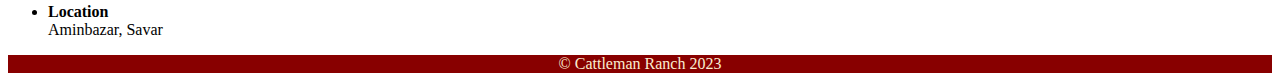
==== commit 74be988b: "Update index.html" ====
--- a/index.html
+++ b/index.html
@@ -17,7 +17,7 @@
     <!--Navigation bar-->
     <nav class="navbar navbar-expand-lg navbar-dark sticky-top">
         <a class="navbar-brand" href="#">
-            <img src="images/CMR logo with name-01.png" alt="" height="80px" width="260px">
+            <img src="CMR logo with name-01.png" alt="" height="80px" width="260px">
         </a>
         <button class="navbar-toggler" type="button" data-toggle="collapse" data-target="#navbarNav"
             aria-controls="navbarNavAltMarkup" aria-expanded="false" aria-label="Toggle navigation">
@@ -59,7 +59,7 @@
         <div class="row">
             <div class="col-md-6 col-lg-4 mb-4">
                 <div class="card mx-auto" style="width: 21rem;">
-                    <img class="card-img-top" src="images/beef meat poster-01.jpg" alt="Card image cap">
+                    <img class="card-img-top" src="beef meat poster-01.jpg" alt="Card image cap">
                     <div class="card-body">
                         <h5 class="card-title">Premium Meat</h5>
                         <p class="card-text">Some quick example text to build on the card title and make up the bulk of
@@ -71,7 +71,7 @@
             </div>
             <div class="col-md-6 col-lg-4 mb-4">
                 <div class="card mx-auto" style="width: 21rem;">
-                    <img class="card-img-top" src="images/milk sticker english-01.jpg" alt="Card image cap">
+                    <img class="card-img-top" src="milk sticker english-01.jpg" alt="Card image cap">
                     <div class="card-body">
                         <h5 class="card-title">Liquid Milk</h5>
                         <p class="card-text">Some quick example text to build on the card title and make up the bulk of
@@ -83,7 +83,7 @@
             </div>
             <div class="col-md-6 col-lg-4 mb-4">
                 <div class="card mx-auto" style="width: 21rem;">
-                    <img class="card-img-top" src="images/cheese.jpg" alt="Card image cap">
+                    <img class="card-img-top" src="cheese.jpg" alt="Card image cap">
                     <div class="card-body">
                         <h5 class="card-title">Premium Cheese</h5>
                         <p class="card-text">Some quick example text to build on the card title and make up the bulk of
@@ -119,7 +119,7 @@
                     consequatur minus est doloremque et.</p>
             </div>
             <div class="col-lg-4 mb-4 text-center">
-                <img src="images/cattleman ranch pfp maroon.jpg" alt="" class="img-fluid" width="60%">
+                <img src="cattleman ranch pfp maroon.jpg" alt="" class="img-fluid" width="60%">
             </div>
         </div>
     </div>
@@ -130,7 +130,7 @@
         <div class="row">
             <div class="col-md-6 col-lg-3 mb-4">
                 <div class="card mx-auto" style="width: 18rem;">
-                    <img class="card-img-top" src="images/placeholder.jpg" alt="Card image cap">
+                    <img class="card-img-top" src="placeholder.jpg" alt="Card image cap">
                     <div class="card-body">
                         <h5 class="card-title">NAF Zara</h5>
                         <p class="card-text">Chairman</p>
@@ -139,7 +139,7 @@
             </div>
             <div class="col-md-6 col-lg-3 mb-4">
                 <div class="card mx-auto" style="width: 18rem;">
-                    <img class="card-img-top" src="images/placeholder.jpg" alt="Card image cap">
+                    <img class="card-img-top" src="placeholder.jpg" alt="Card image cap">
                     <div class="card-body">
                         <h5 class="card-title">Safwat Yamin Shoumo</h5>
                         <p class="card-text">Managing Director</p>
@@ -148,7 +148,7 @@
             </div>
             <div class="col-md-6 col-lg-3 mb-4">
                 <div class="card mx-auto" style="width: 18rem;">
-                    <img class="card-img-top" src="images/placeholder.jpg" alt="Card image cap">
+                    <img class="card-img-top" src="placeholder.jpg" alt="Card image cap">
                     <div class="card-body">
                         <h5 class="card-title">Shahriar Rahman</h5>
                         <p class="card-text">Head of Finance</p>
@@ -157,7 +157,7 @@
             </div>
             <div class="col-md-6 col-lg-3 mb-4">
                 <div class="card mx-auto" style="width: 18rem;">
-                    <img class="card-img-top" src="images/image-abrar.jpg" alt="Card image cap">
+                    <img class="card-img-top" src="image-abrar.jpg" alt="Card image cap">
                     <div class="card-body">
                         <h5 class="card-title">Abrar Mahmud Hasan</h5>
                         <p class="card-text">Creative Affairs</p>
--- a/styles.css
+++ b/styles.css
@@ -0,0 +1,112 @@
+.navbar {
+    background-color: #800;
+}
+.my-nav-link {
+    color: rgba(255, 255, 255, 0.8) !important;
+    font-size:110%;
+}
+.my-nav-link:hover {
+    color: rgba(255, 255, 255, 1) !important;
+}
+hr {
+    width: 50%;
+}
+#section-welcome {
+    display: flex;
+    flex-direction: column;
+    align-items: center;
+}
+#section-welcome h2, h4 {
+    margin-top: 15px;
+}
+#section-welcome h2 {
+    font-size: 3em;
+    font-family: "playfair display", sans-serif;
+}
+#section-welcome h4 {
+    font-size: 2em;
+    background-color: #FAEED1;
+    border-radius: 10px;
+    color: #800;
+    padding: 8px;
+    font-weight: bold;
+    text-transform: uppercase;
+    text-align: center;
+}
+@media (max-width:768px) {
+    #section-welcome h4 {
+        font-size: 1.2em;
+    }
+}
+#section-welcome a {
+    box-sizing: border-box;
+    color: white;
+    border-radius: 5px;
+    background-color: #800;
+    border: 1px solid #800;
+    text-transform: uppercase;
+    font-weight: bold;
+    font-size: 110%;
+    padding: 8px;
+    margin-top: 15px;
+}
+#section-welcome a:hover {
+    background-color: #FAEED1;
+    color: #800;
+    border: 1px solid #800;
+    text-decoration: none;
+}
+#section-products {
+    margin-top: 30px;
+}
+#products-heading {
+    text-align: center;
+    margin-top: 20px;
+    font-family: "Playfair Display";
+}
+.product-card-button {
+    color: white;
+    background-color: #800;
+    border: 1px solid #800;
+}
+.product-card-button:hover {
+    color: #800;
+    background-color: #FAEED1;
+}
+#about-heading {
+    text-align: center;
+    font-family: "Playfair Display";
+}
+#section-about {
+    margin-top: 30px;
+}
+#section-about img {
+    box-shadow: rgba(0, 0, 0, 0.24) 0px 3px 8px;
+}
+#contact-heading {
+    text-align: center;
+    font-family: "Playfair Display";
+}
+#section-contact {
+    margin-top: 30px;
+}
+.form-submit-button {
+    color: white;
+    background-color: #800;
+    border: 1px solid #800;
+}
+.form-submit-button:hover {
+    color: #800;
+    background-color: #FAEED1;
+    border: 1px solid #800;
+}
+#footer-text {
+    background-color: #800;
+    color: #FAEED1;
+    margin-bottom: 0;
+    text-align: center;
+}
+#people-heading {
+    text-align: center;
+    font-family: "Playfair Display";
+}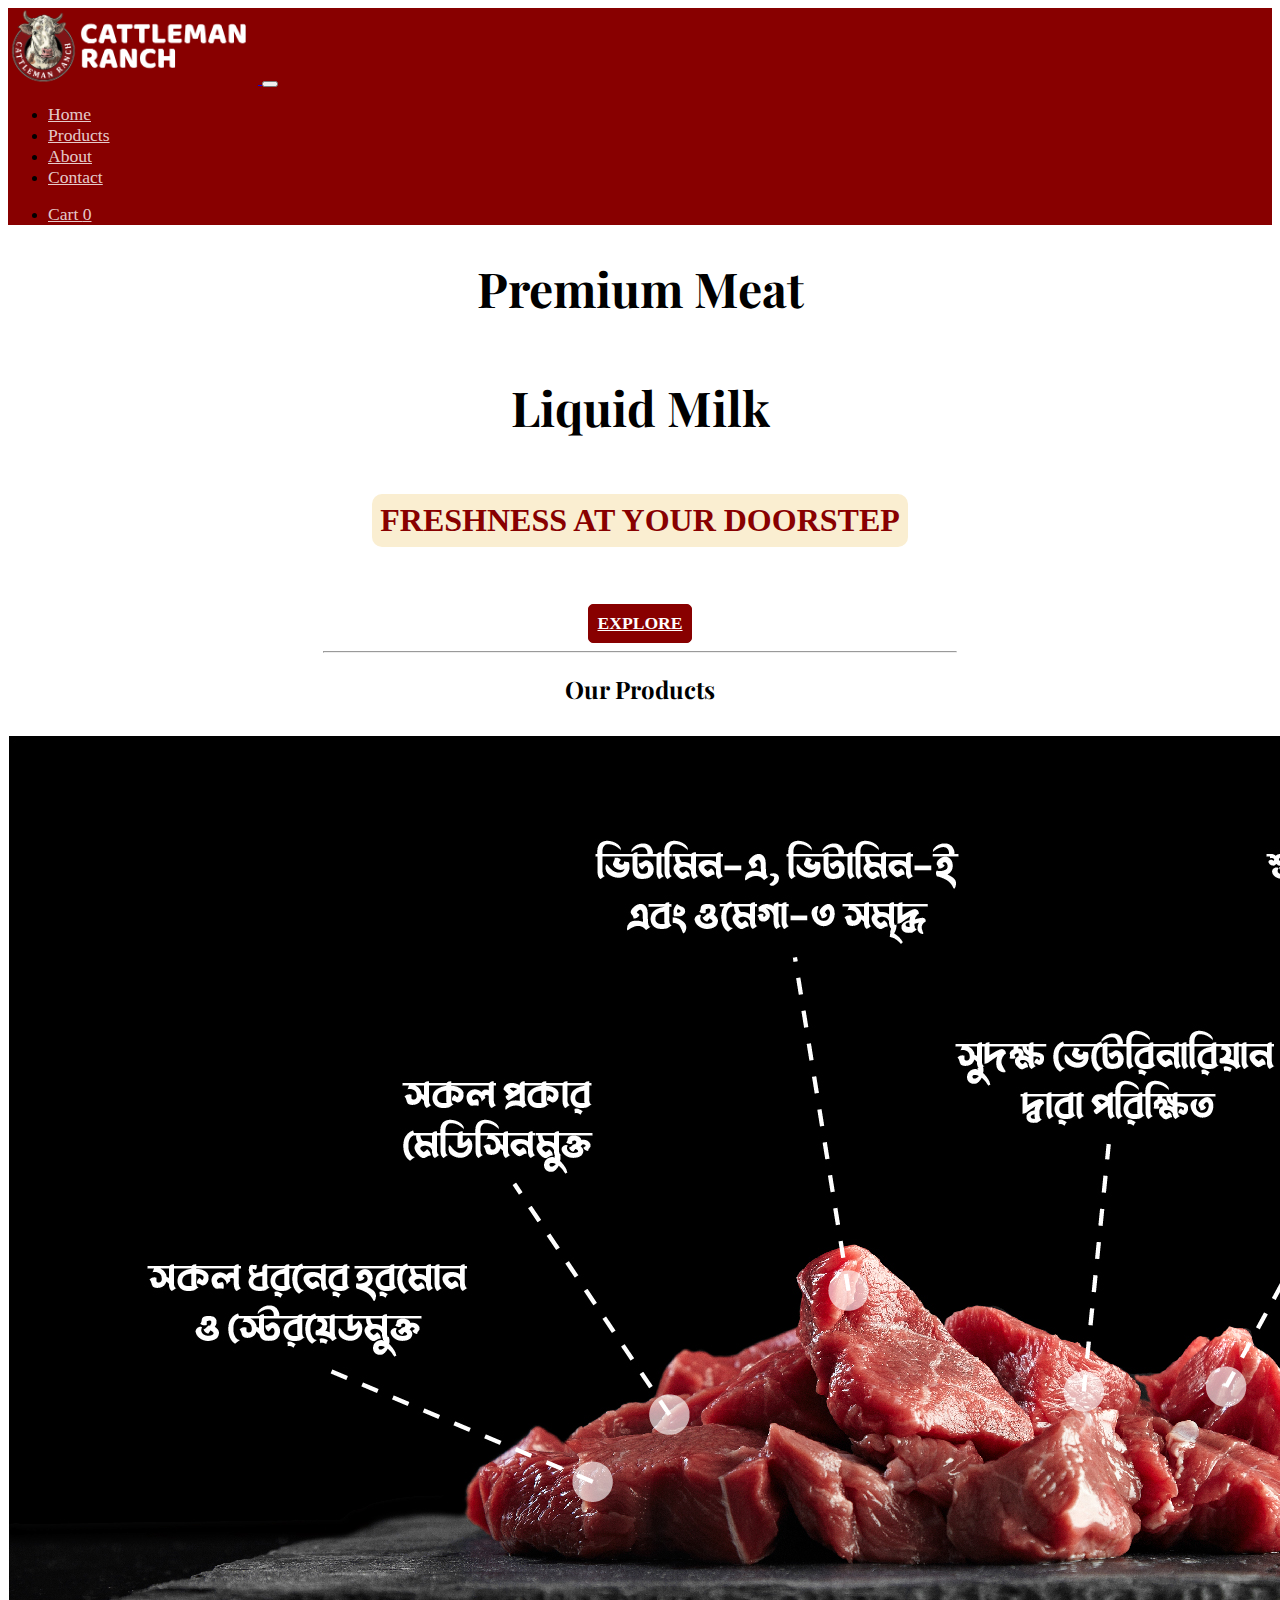
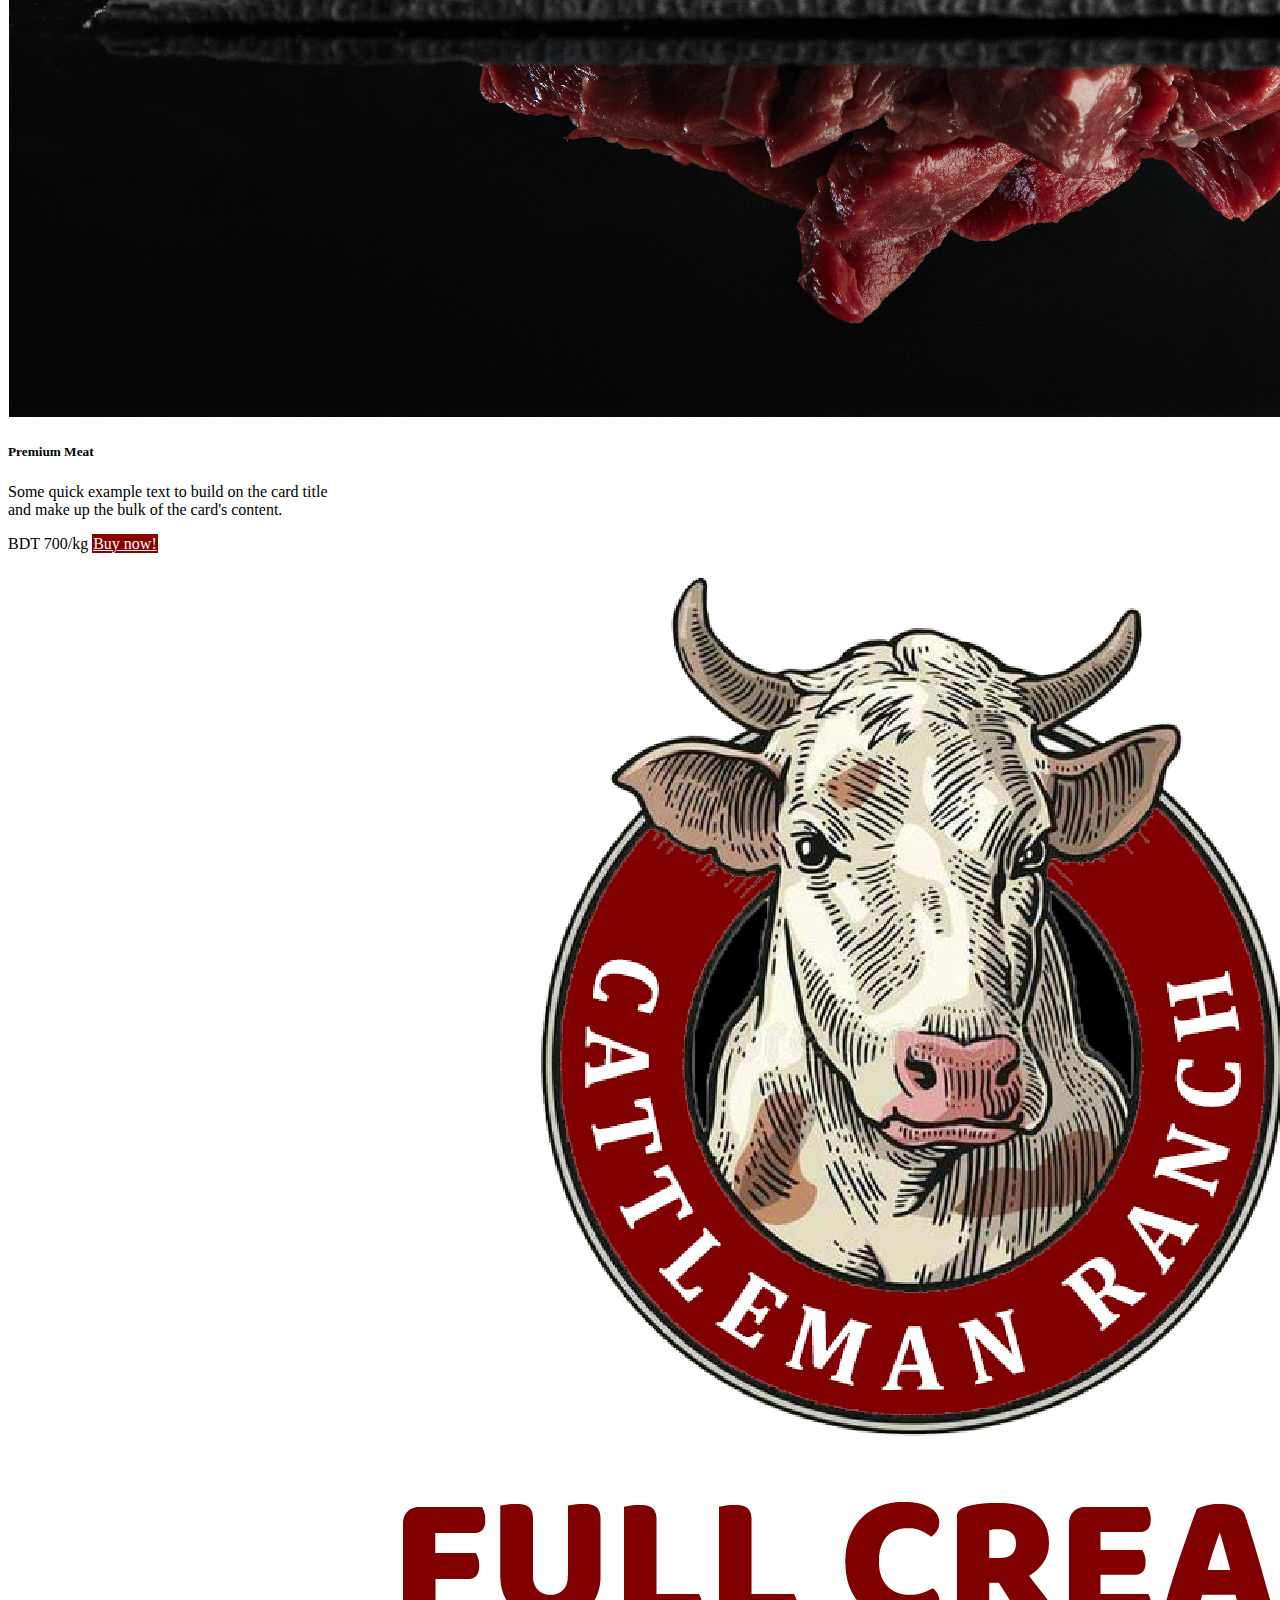
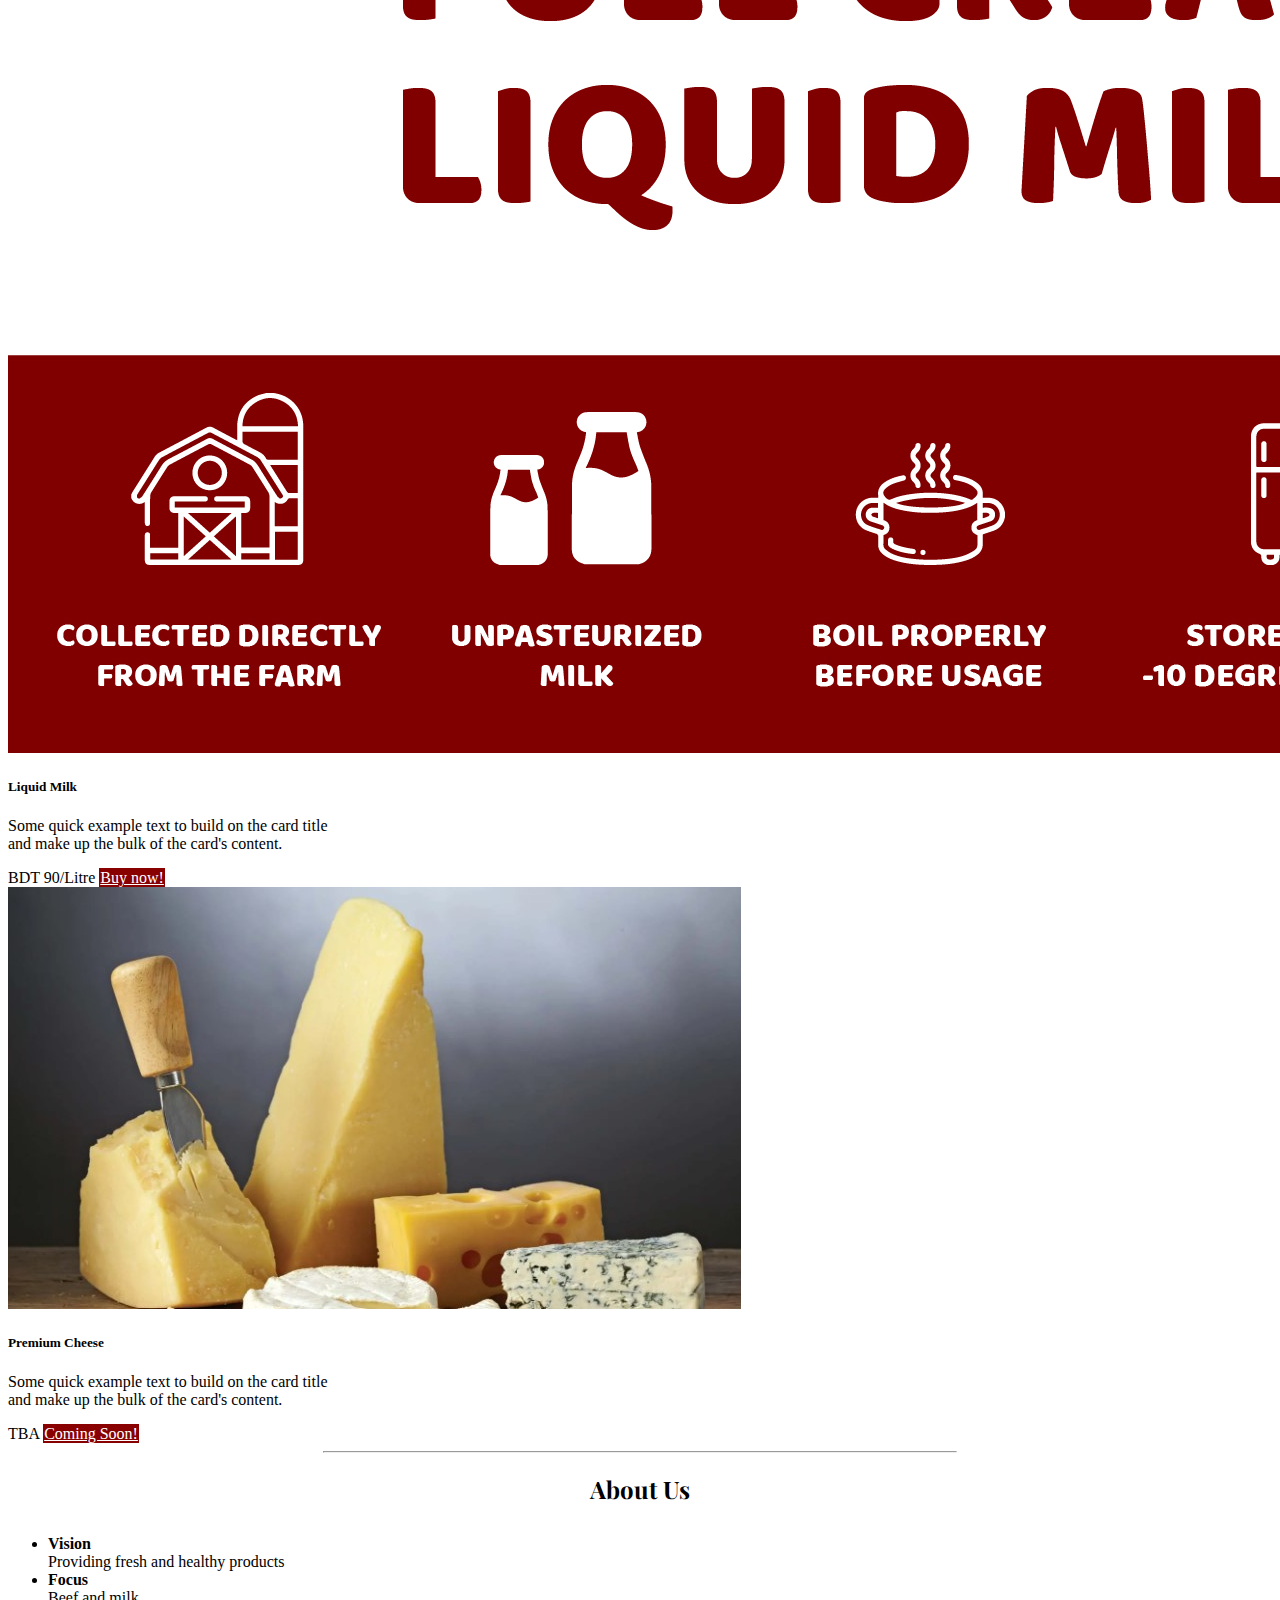
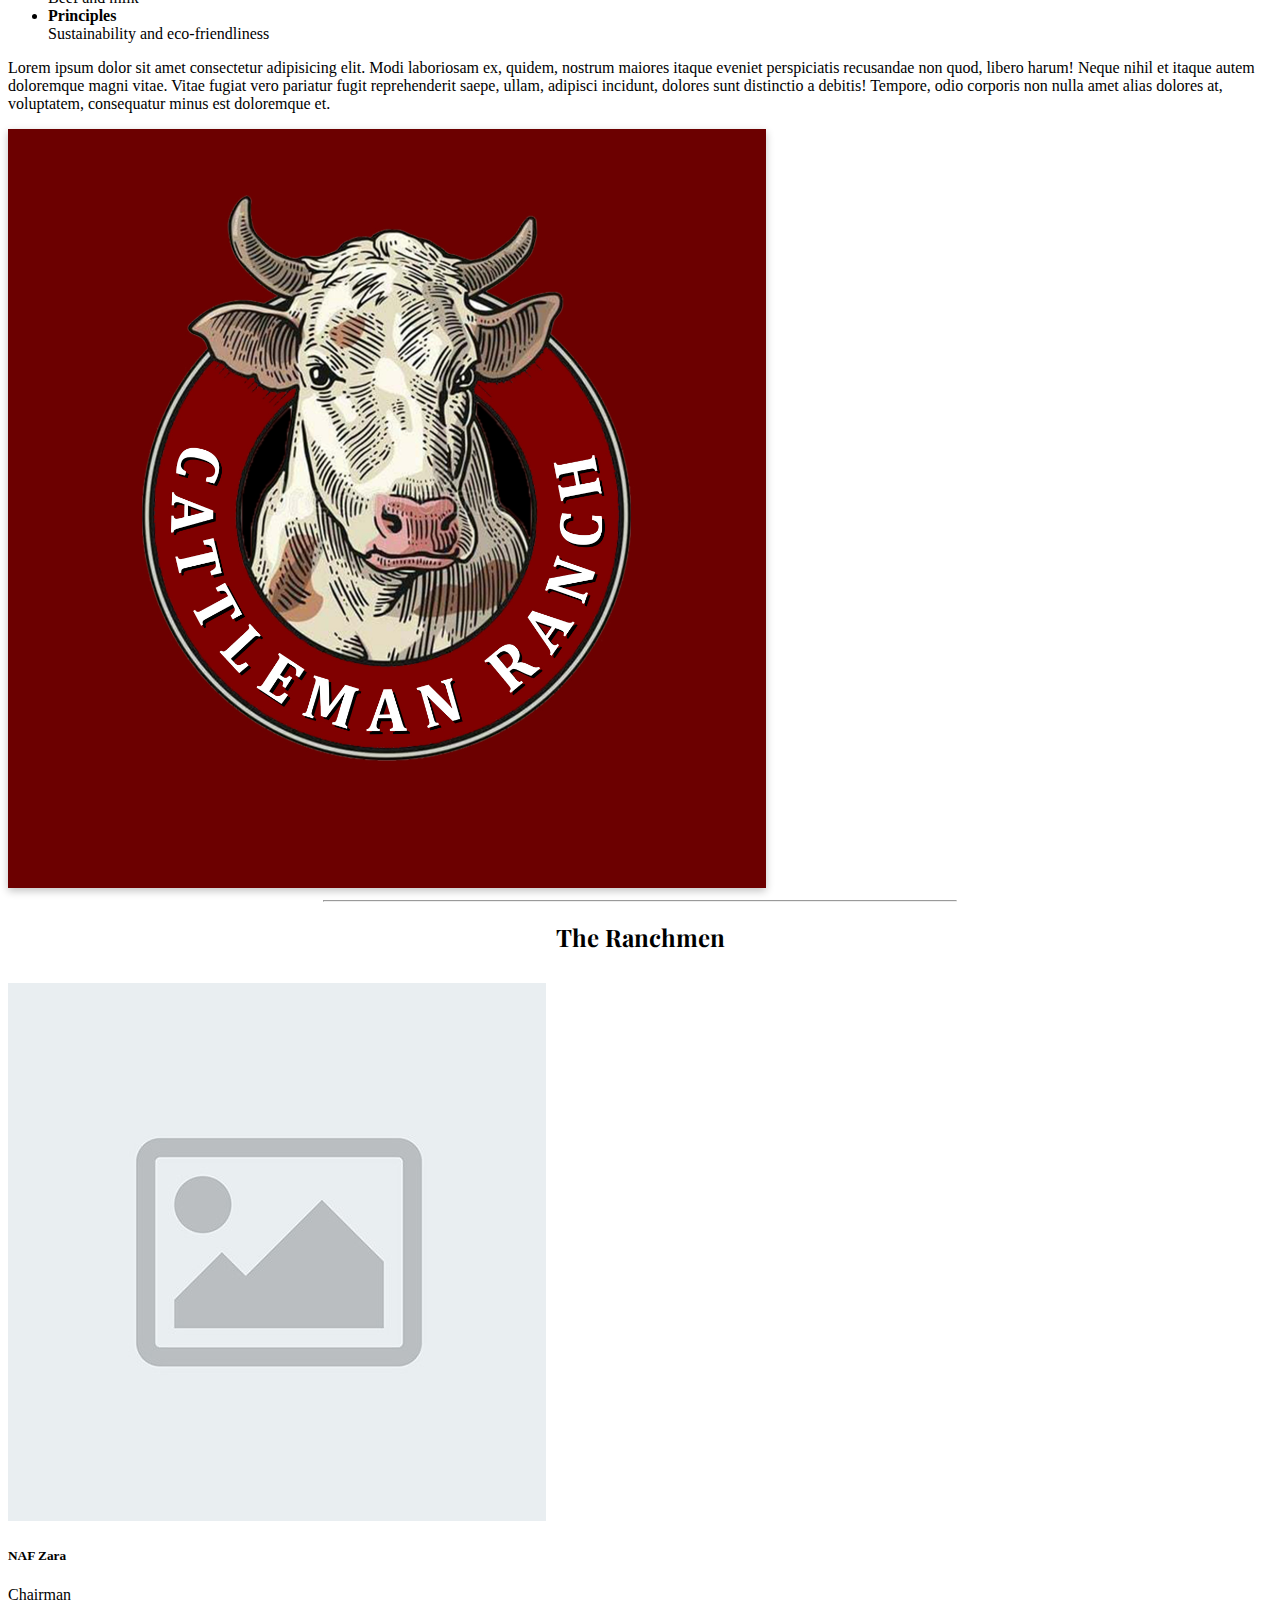
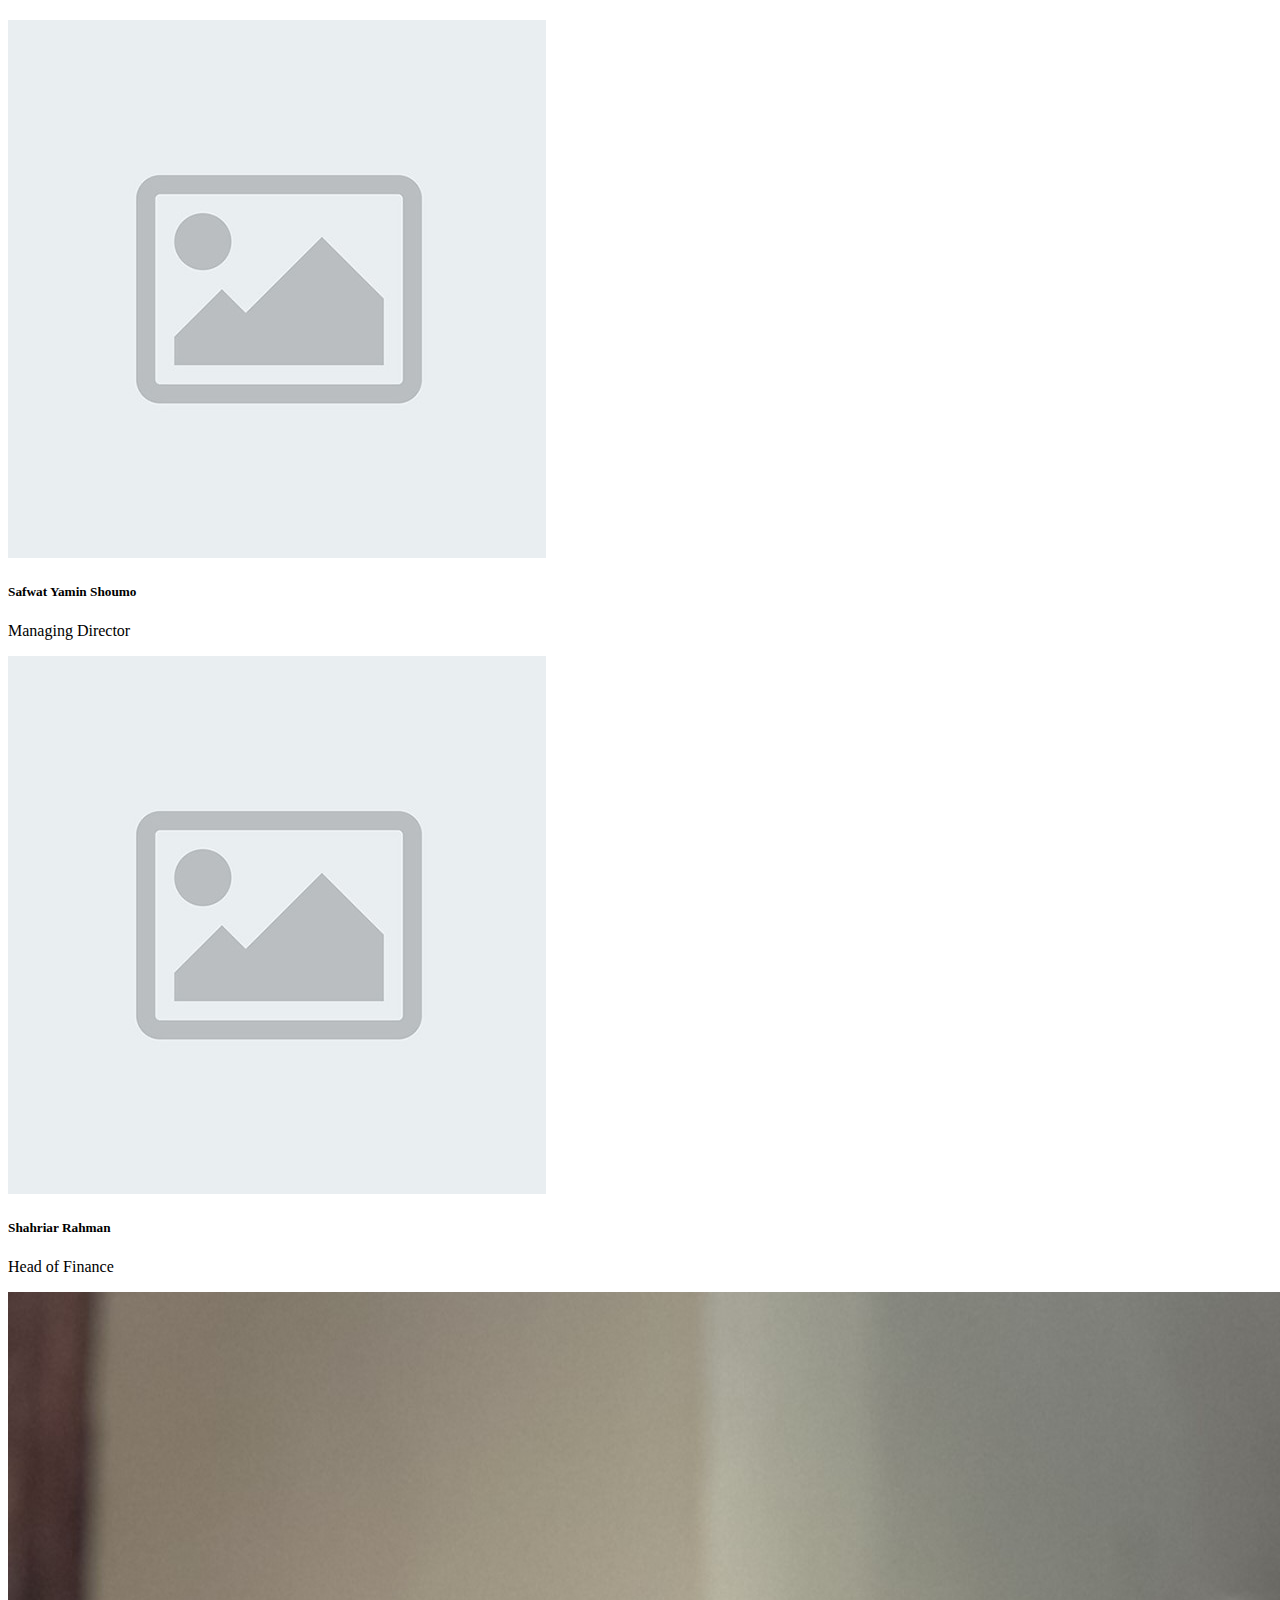
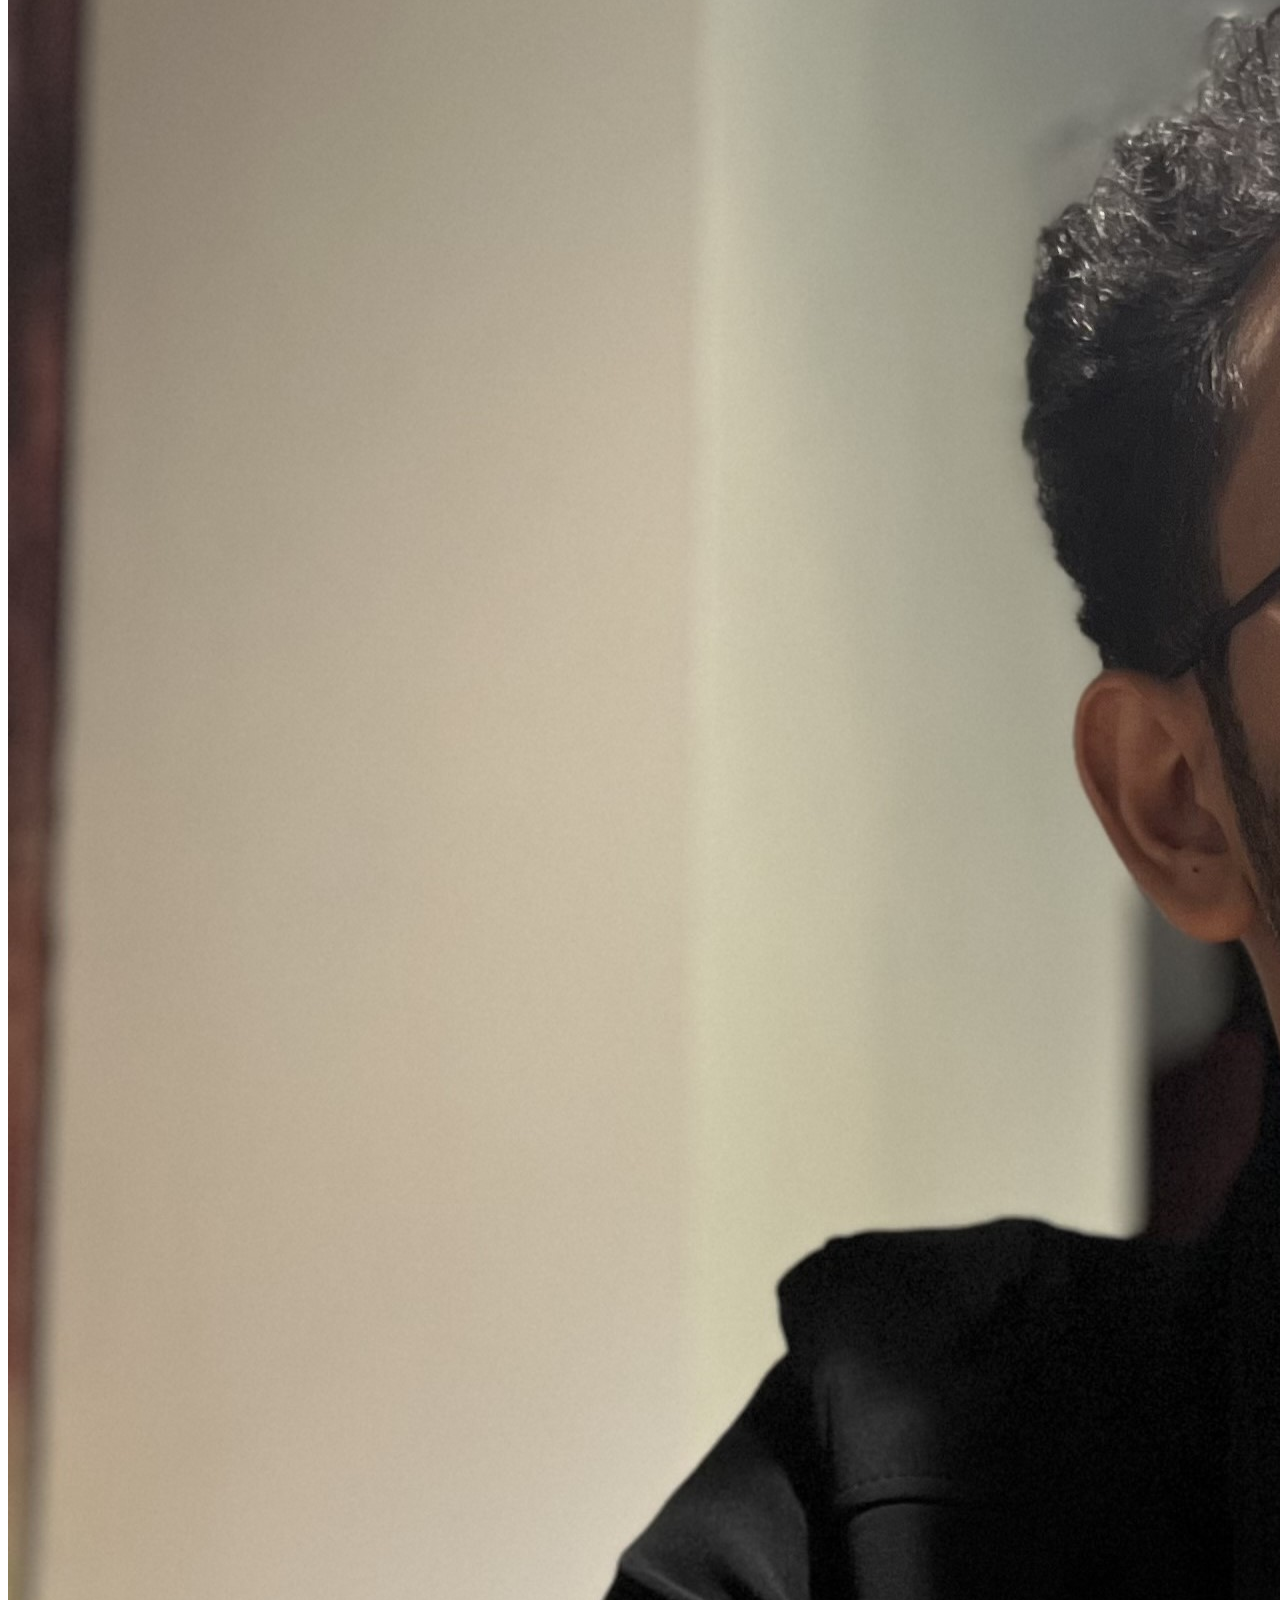
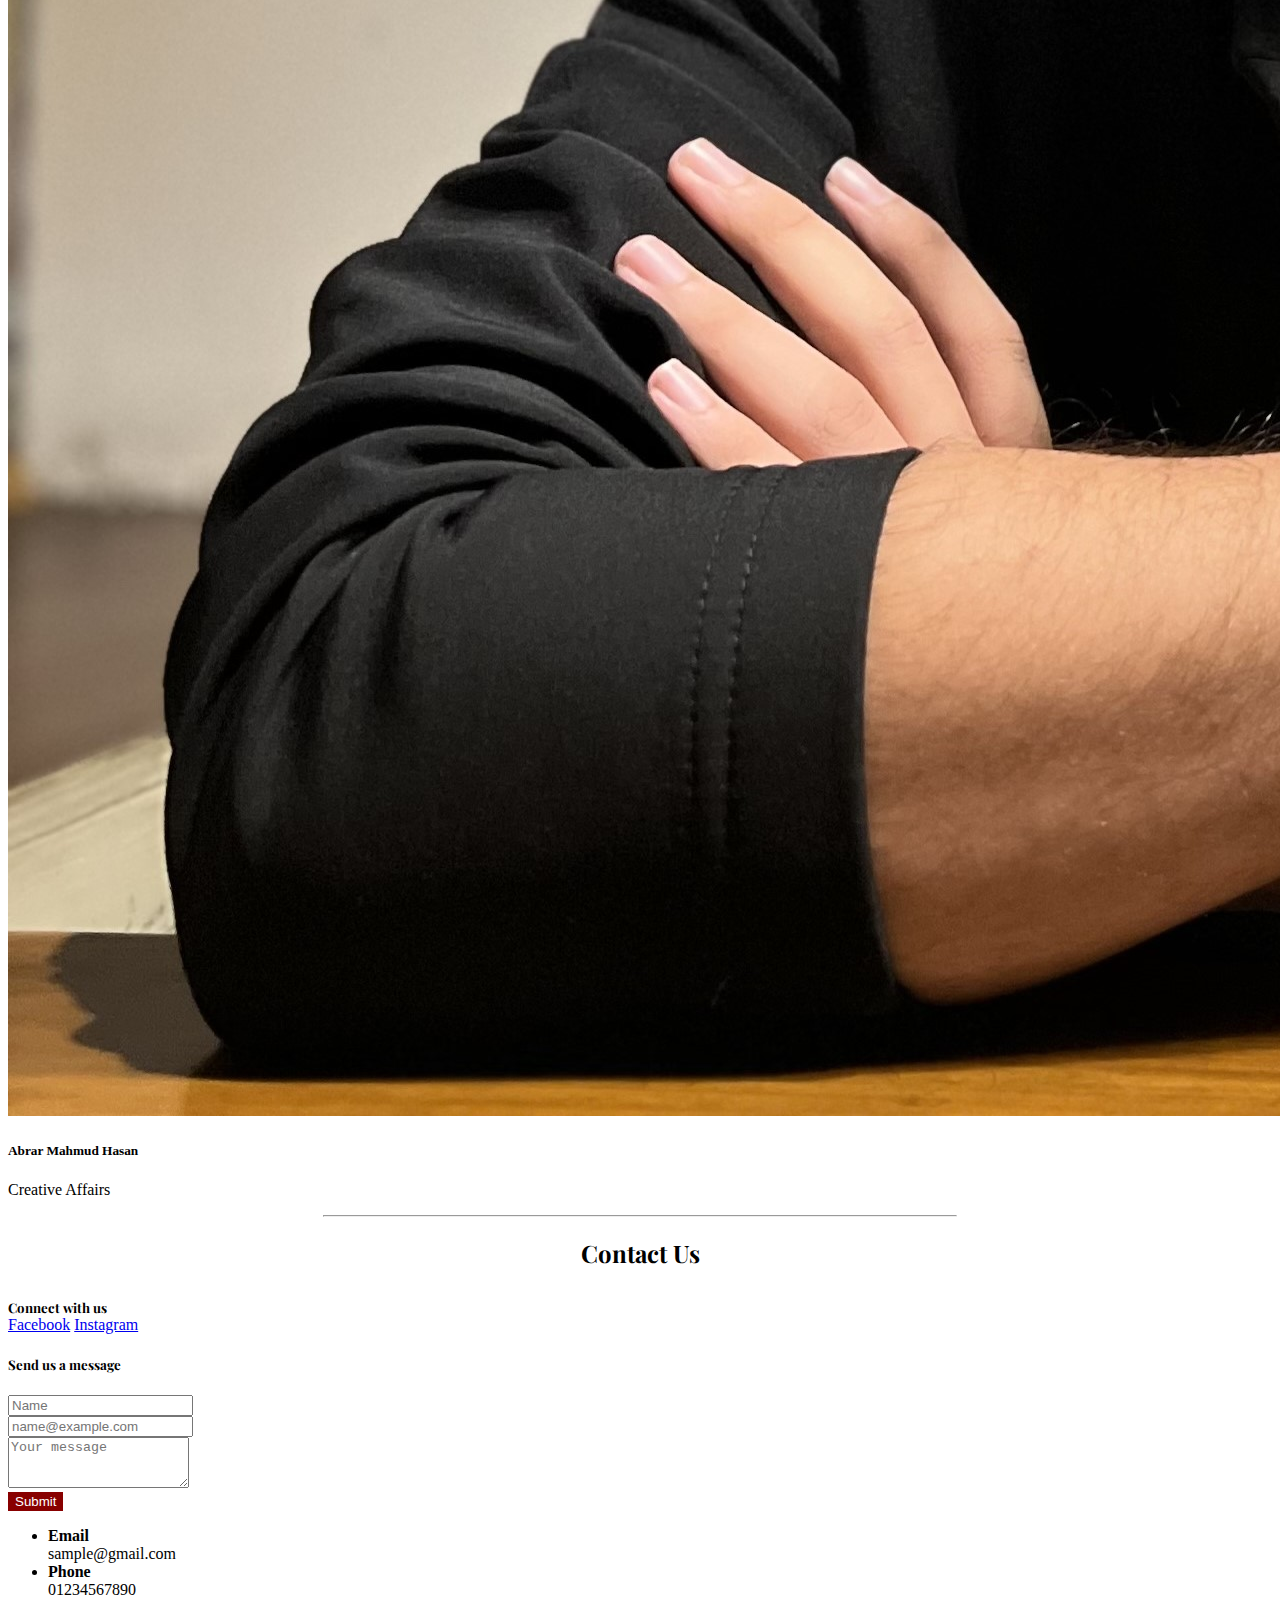
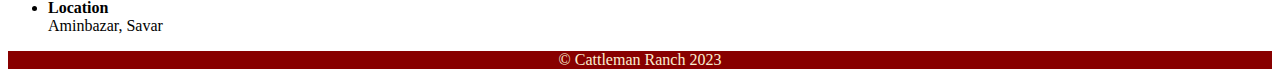
==== commit bcb7e8fa: "Update index.html" ====
--- a/index.html
+++ b/index.html
@@ -17,7 +17,7 @@
     <!--Navigation bar-->
     <nav class="navbar navbar-expand-lg navbar-dark sticky-top">
         <a class="navbar-brand" href="#">
-            <img src="CMR logo with name-01.png" alt="" height="80px" width="260px">
+            <img src="CMR logo with name-01.png" alt="" height="76px" width="250px">
         </a>
         <button class="navbar-toggler" type="button" data-toggle="collapse" data-target="#navbarNav"
             aria-controls="navbarNavAltMarkup" aria-expanded="false" aria-label="Toggle navigation">
